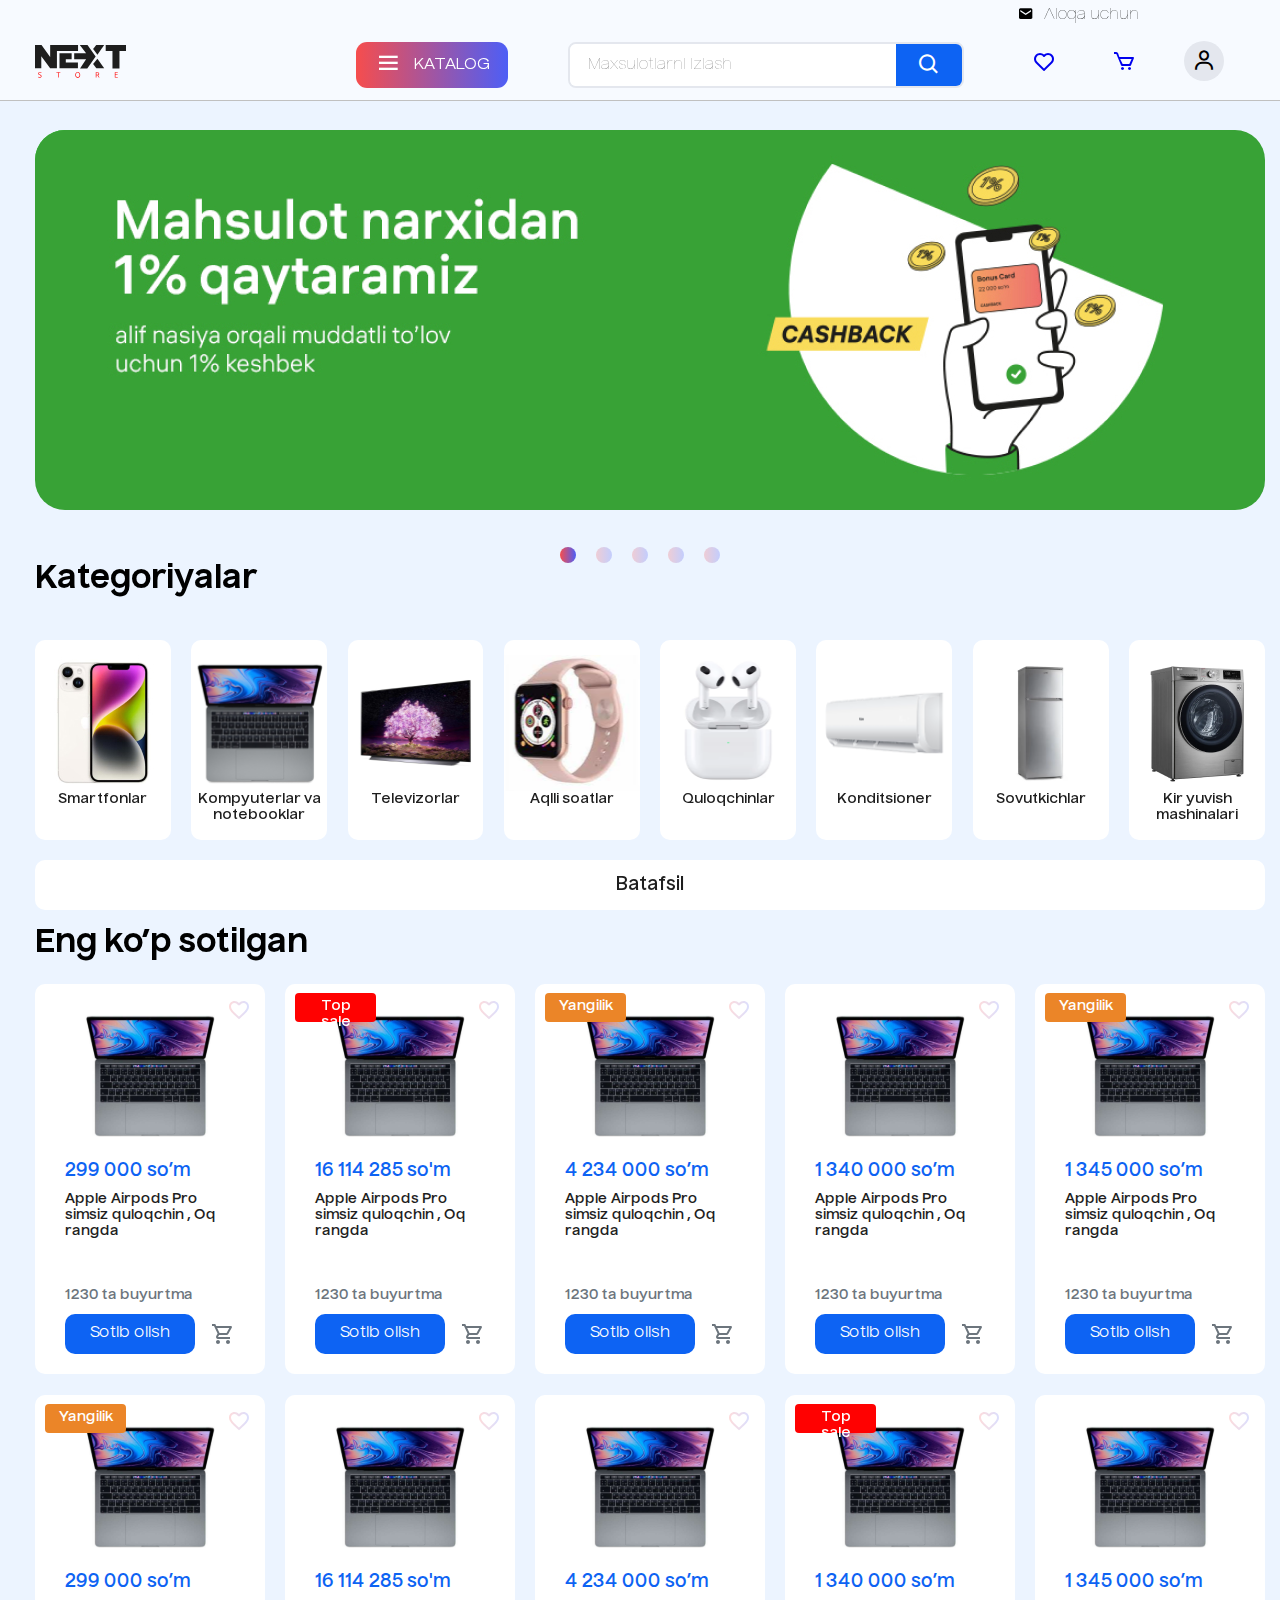
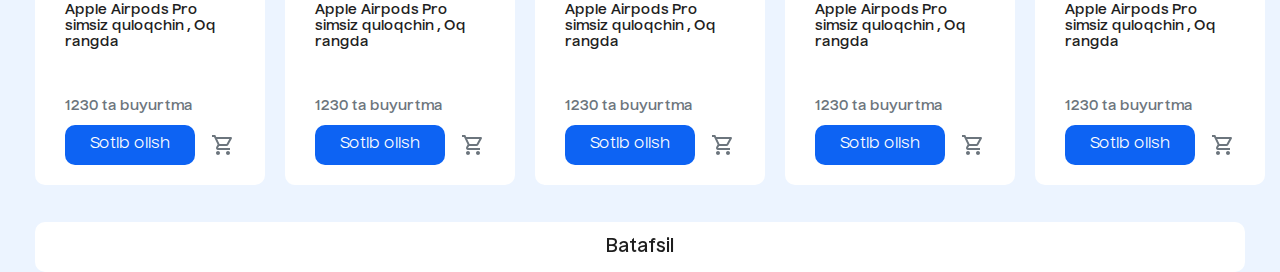
==== index.html @ fd7ffecc "next-store.uz" ====
<!DOCTYPE html>
<html lang="en">
  <head>
    <meta charset="UTF-8" />
    <meta name="viewport" content="width=device-width, initial-scale=1.0" />
    <title>Nextstore.uz Internet do'koni!</title>
    <!-- ------ Favicons ------- -->
    <link rel="icon" href="./public/Logo.svg" />
    <!-- -----  Main.css ---------- -->
    <link rel="stylesheet" href="./main.css" />
  </head>
  <body>
    <!-- ============================= HEADER START ========================== -->
    <header>

      <div class="container">
        <div class="header-top">
          <span></span>
          <a href="#">
            <i class="bx bxs-envelope"></i>
            <span>Aloqa uchun</span>
          </a>
        </div>
      </div>

      <div class="container">
        <nav class="nav">

          <a href="#" class="nav__logo">
            <img src="./public/Logo.svg" alt="Nextstore.uz Internet do'koni" />
          </a>

          <ul class="nav__list">

            <li class="nav__list--item">
              <button>
                <i class="bx bx-menu"></i>
                <span>KATALOG</span>
              </button>
            </li>

            <li class="nav__list--item">
              <div class="search__wrapper">
                <input type="text" placeholder="Maxsulotlarni izlash" />
                <button>
                  <i class="bx bx-search"></i>
                </button>
              </div>
            </li>

            <li class="nav__list--item">

              <button>
                <a href="#"><i class="bx bx-heart"></i></a>
              </button>
              <button>
                <a href="#"><i class="bx bx-cart"></i></a>
              </button>
              <button>
                <i class="bx bx-user"></i>
              </button>

            </li>
          </ul>
        </nav>
      </div>
    </header>
    <!-- ============================= HEADER END ========================== -->

    <!-- ============================= INTRO START ========================= -->
    <main>
      <section id="intro">
        <div class="container">
          <div class="carousel">
            <img src="./assets/images/intr-banner.jpg" alt="Intro Banner">
            <div class="front_banner_btns">
              <span></span>
              <span></span>
              <span></span>
              <span></span>
              <span></span>
            </div>
          </div>
          <div class="swiper-button-next"></div>
          <div class="swiper-button-prev"></div>
        </div>
      </section>
    </main>
    <!-- ============================= INTRO END ========================= -->


    <main>
      <div class="container">
      <!-- ========================= LATEGORIES START ====================== -->
        <section class="kategoires">
          <h1>Kategoriyalar</h1>
          <div class="kategories_cards">

            <div class="kategories_cards_card">
              <img src="./assets/images/ipgone.jpg" alt="iPhone">
              <a href="#">Smartfonlar</a>
            </div>

            <div class="kategories_cards_card">
              <img src="./assets/images/macbook.png" alt="iPhone">
              <a href="#">Kompyuterlar va <br>
                notebooklar</a>
            </div>

            <div class="kategories_cards_card">
              <img src="./assets/images/tv.png" alt="iPhone">
              <a href="#">Televizorlar</a>
            </div>

            <div class="kategories_cards_card">
              <img src="./assets/images/watch.png" alt="iPhone">
              <a href="#">Aqlli soatlar</a>
            </div>

            <div class="kategories_cards_card">
              <img src="./assets/images/airpods.png" alt="iPhone">
              <a href="#">Quloqchinlar</a>
            </div>

            <div class="kategories_cards_card">
              <img src="./assets/images/kondisaner.png" alt="iPhone">
              <a href="#">Konditsioner</a>
            </div>

            <div class="kategories_cards_card">
              <img src="./assets/images/artel.png" alt="iPhone">
              <a href="#">Sovutkichlar</a>
            </div>

            <div class="kategories_cards_card">
              <img src="./assets/images/cleaner.png" alt="iPhone">
              <a href="#">Kir yuvish <br>
                mashinalari</a>
            </div>

          </div>

          <div class="kategoires_bottom">
            <button class="kategories_btn">Batafsil</button>
          </div>
        </section>
      <!-- ========================== LATEGORIES END ====================== -->

      <!-- =========================CARDS SECTION START ==================== -->
      <section class="cards">
        <h1>Eng ko’p sotilgan</h1>
        <div class="card_products">
          <div class="product_top_cards">
            <div class="product_card">
              <img class="product_like" src="./assets/images/favorite_border.svg" alt="Heart">
              <img src="./assets/images/card_product.svg" alt="Product">

              <p>299 000 so’m</p>
              
              <h1>Apple Airpods Pro <br>
                simsiz quloqchin , Oq rangda   </h1>
              
                <small>1230 ta buyurtma</small>
              
              <div class="product_buy">
                <button>Sotib olish</button>
                <img src="./assets/images/shopping_cart.svg" alt="Buy Product">
              </div>

            </div>

            <div class="product_card">
              <h1 class="top_sale">Top sale</h1>
              <img class="product_like" src="./assets/images/favorite_border.svg" alt="Heart">
              <img src="./assets/images/card_product.svg" alt="Product">

              <p>16 114 285 so'm</p>
              
              <h1>Apple Airpods Pro <br>
                simsiz quloqchin , Oq rangda   </h1>
              
                <small>1230 ta buyurtma</small>
              
              <div class="product_buy">
                <button>Sotib olish</button>
                <img src="./assets/images/shopping_cart.svg" alt="Buy Product">
              </div>

            </div>

            <div class="product_card">
              <h1 class="top_yangilik">Yangilik</h1>
              <img class="product_like" src="./assets/images/favorite_border.svg" alt="Heart">
              <img src="./assets/images/card_product.svg" alt="Product">

              <p>4 234 000 so’m</p>
              
              <h1>Apple Airpods Pro <br>
                simsiz quloqchin , Oq rangda   </h1>
              
                <small>1230 ta buyurtma</small>
              
              <div class="product_buy">
                <button>Sotib olish</button>
                <img src="./assets/images/shopping_cart.svg" alt="Buy Product">
              </div>

            </div>

            <div class="product_card">
              <img class="product_like" src="./assets/images/favorite_border.svg" alt="Heart">
              <img src="./assets/images/card_product.svg" alt="Product">

              <p>1 340 000 so’m</p>
              
              <h1>Apple Airpods Pro <br>
                simsiz quloqchin , Oq rangda   </h1>
              
                <small>1230 ta buyurtma</small>
              
              <div class="product_buy">
                <button>Sotib olish</button>
                <img src="./assets/images/shopping_cart.svg" alt="Buy Product">
              </div>

            </div>

            <div class="product_card">
              <h1 class="top_yangilik">Yangilik</h1>
              <img class="product_like" src="./assets/images/favorite_border.svg" alt="Heart">
              <img src="./assets/images/card_product.svg" alt="Product">

              <p>1 345 000 so’m</p>
              
              <h1>Apple Airpods Pro <br>
                simsiz quloqchin , Oq rangda   </h1>
              
                <small>1230 ta buyurtma</small>
              
              <div class="product_buy">
                <button>Sotib olish</button>
                <img src="./assets/images/shopping_cart.svg" alt="Buy Product">
              </div>

            </div>
            
              
          </div>
          <div class="product_top_cards">
            <div class="product_card">
              <h1 class="top_yangilik">Yangilik</h1>
              <img class="product_like" src="./assets/images/favorite_border.svg" alt="Heart">
              <img src="./assets/images/card_product.svg" alt="Product">

              <p>299 000 so’m</p>
              
              <h1>Apple Airpods Pro <br>
                simsiz quloqchin , Oq rangda   </h1>
              
                <small>1230 ta buyurtma</small>
              
              <div class="product_buy">
                <button>Sotib olish</button>
                <img src="./assets/images/shopping_cart.svg" alt="Buy Product">
              </div>

            </div>

            <div class="product_card">
              <img class="product_like" src="./assets/images/favorite_border.svg" alt="Heart">
              <img src="./assets/images/card_product.svg" alt="Product">

              <p>16 114 285 so'm</p>
              
              <h1>Apple Airpods Pro <br>
                simsiz quloqchin , Oq rangda   </h1>
              
                <small>1230 ta buyurtma</small>
              
              <div class="product_buy">
                <button>Sotib olish</button>
                <img src="./assets/images/shopping_cart.svg" alt="Buy Product">
              </div>

            </div>

            <div class="product_card">
              <img class="product_like" src="./assets/images/favorite_border.svg" alt="Heart">
              <img src="./assets/images/card_product.svg" alt="Product">

              <p>4 234 000 so’m</p>
              
              <h1>Apple Airpods Pro <br>
                simsiz quloqchin , Oq rangda   </h1>
              
                <small>1230 ta buyurtma</small>
              
              <div class="product_buy">
                <button>Sotib olish</button>
                <img src="./assets/images/shopping_cart.svg" alt="Buy Product">
              </div>

            </div>

            <div class="product_card">
              <h1 class="top_sale">Top sale</h1>
              <img class="product_like" src="./assets/images/favorite_border.svg" alt="Heart">
              <img src="./assets/images/card_product.svg" alt="Product">

              <p>1 340 000 so’m</p>
              
              <h1>Apple Airpods Pro <br>
                simsiz quloqchin , Oq rangda   </h1>
              
                <small>1230 ta buyurtma</small>
              
              <div class="product_buy">
                <button>Sotib olish</button>
                <img src="./assets/images/shopping_cart.svg" alt="Buy Product">
              </div>

            </div>

            <div class="product_card">
              <img class="product_like" src="./assets/images/favorite_border.svg" alt="Heart">
              <img src="./assets/images/card_product.svg" alt="Product">

              <p>1 345 000 so’m</p>
              
              <h1>Apple Airpods Pro <br>
                simsiz quloqchin , Oq rangda   </h1>
              
                <small>1230 ta buyurtma</small>
              
              <div class="product_buy">
                <button>Sotib olish</button>
                <img src="./assets/images/shopping_cart.svg" alt="Buy Product">
              </div>

            </div>
            
              
          </div>
        </div>
        <div class="card_bottom">
          <button class="card_bottom_btn">Batafsil</button>
        </div>
      </section>
      <!-- =========================CARDS SECTION START ==================== -->



      </div>
    </main>

  </body>
</html>
---- main.css ----
@import url("https://unpkg.com/boxicons@2.1.4/css/boxicons.min.css");
@import "./assets/font/stylesheet.css";
@import "./assets/styles/varibales.css";
@import "./assets/styles/normalize.css";
@import "./assets/styles/general.css";
@import "./assets/styles/sections/all.css";
@import "./assets/styles/components/all.css";
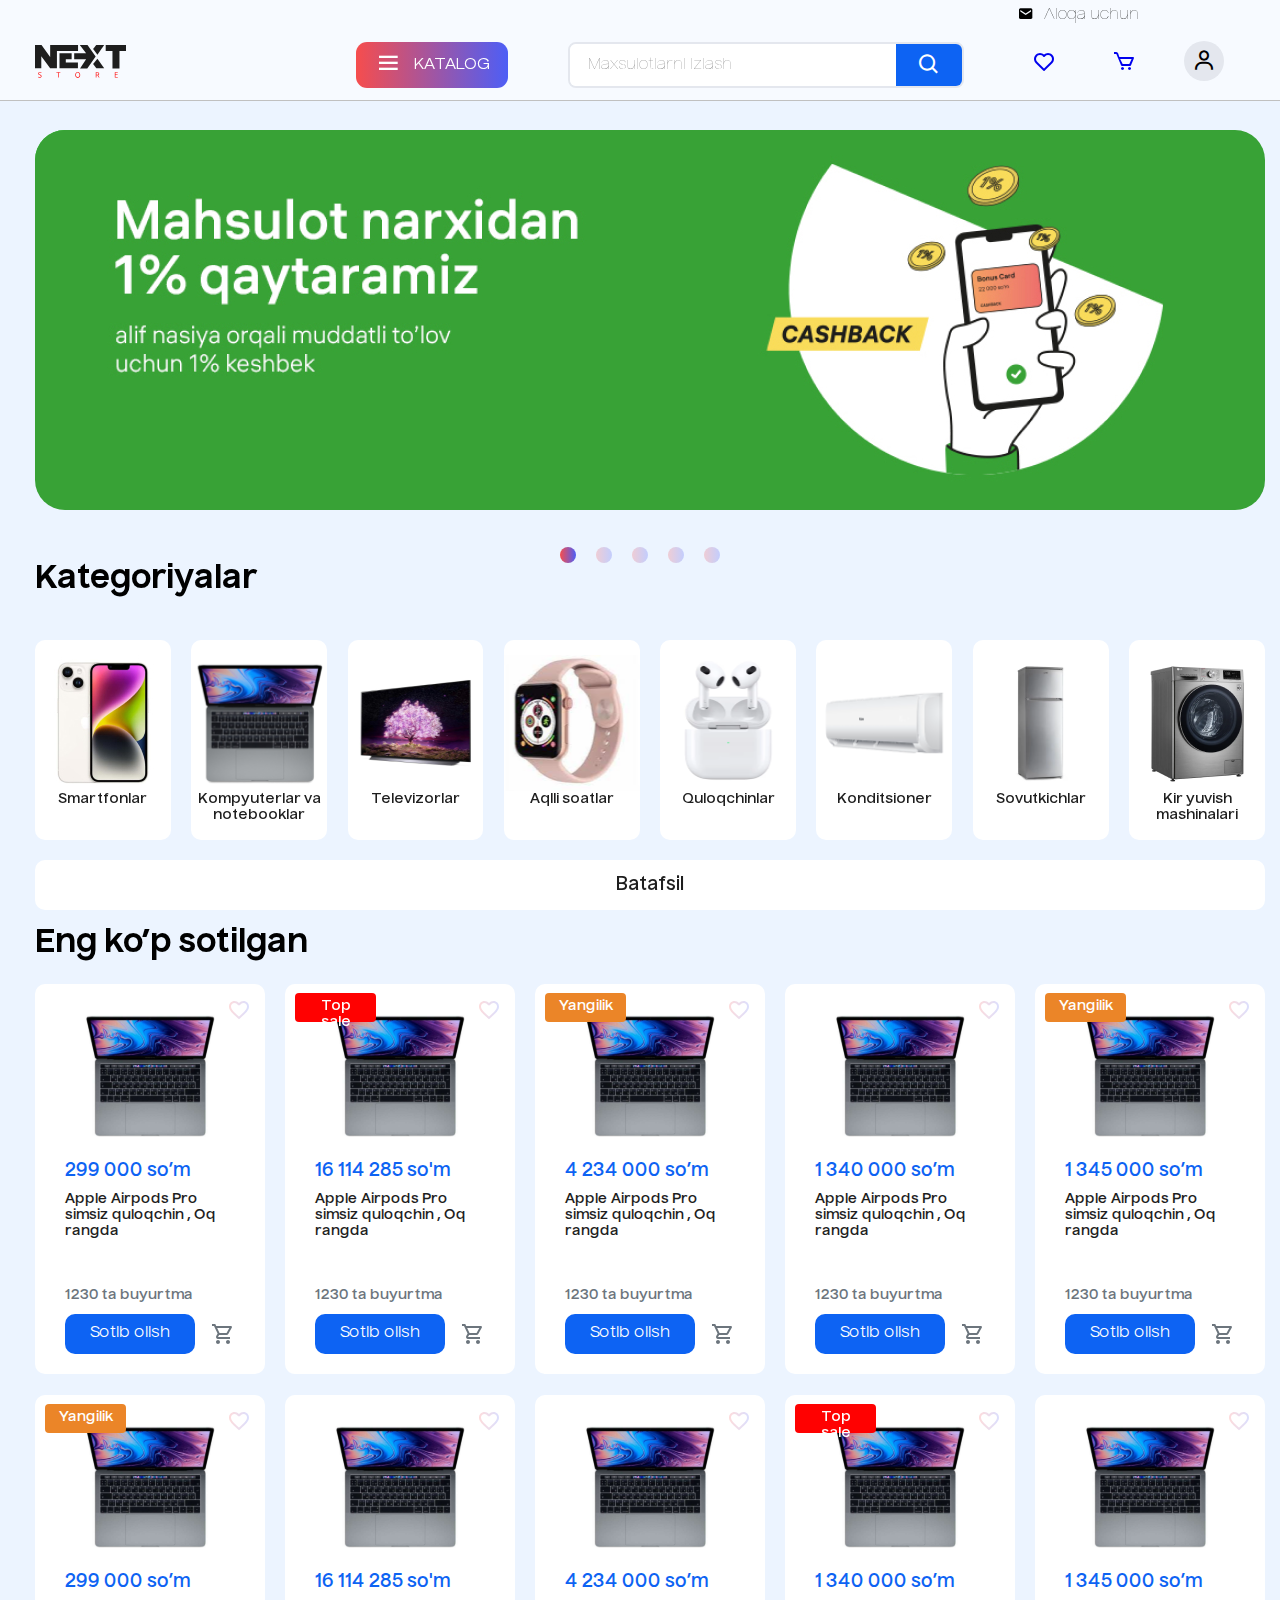
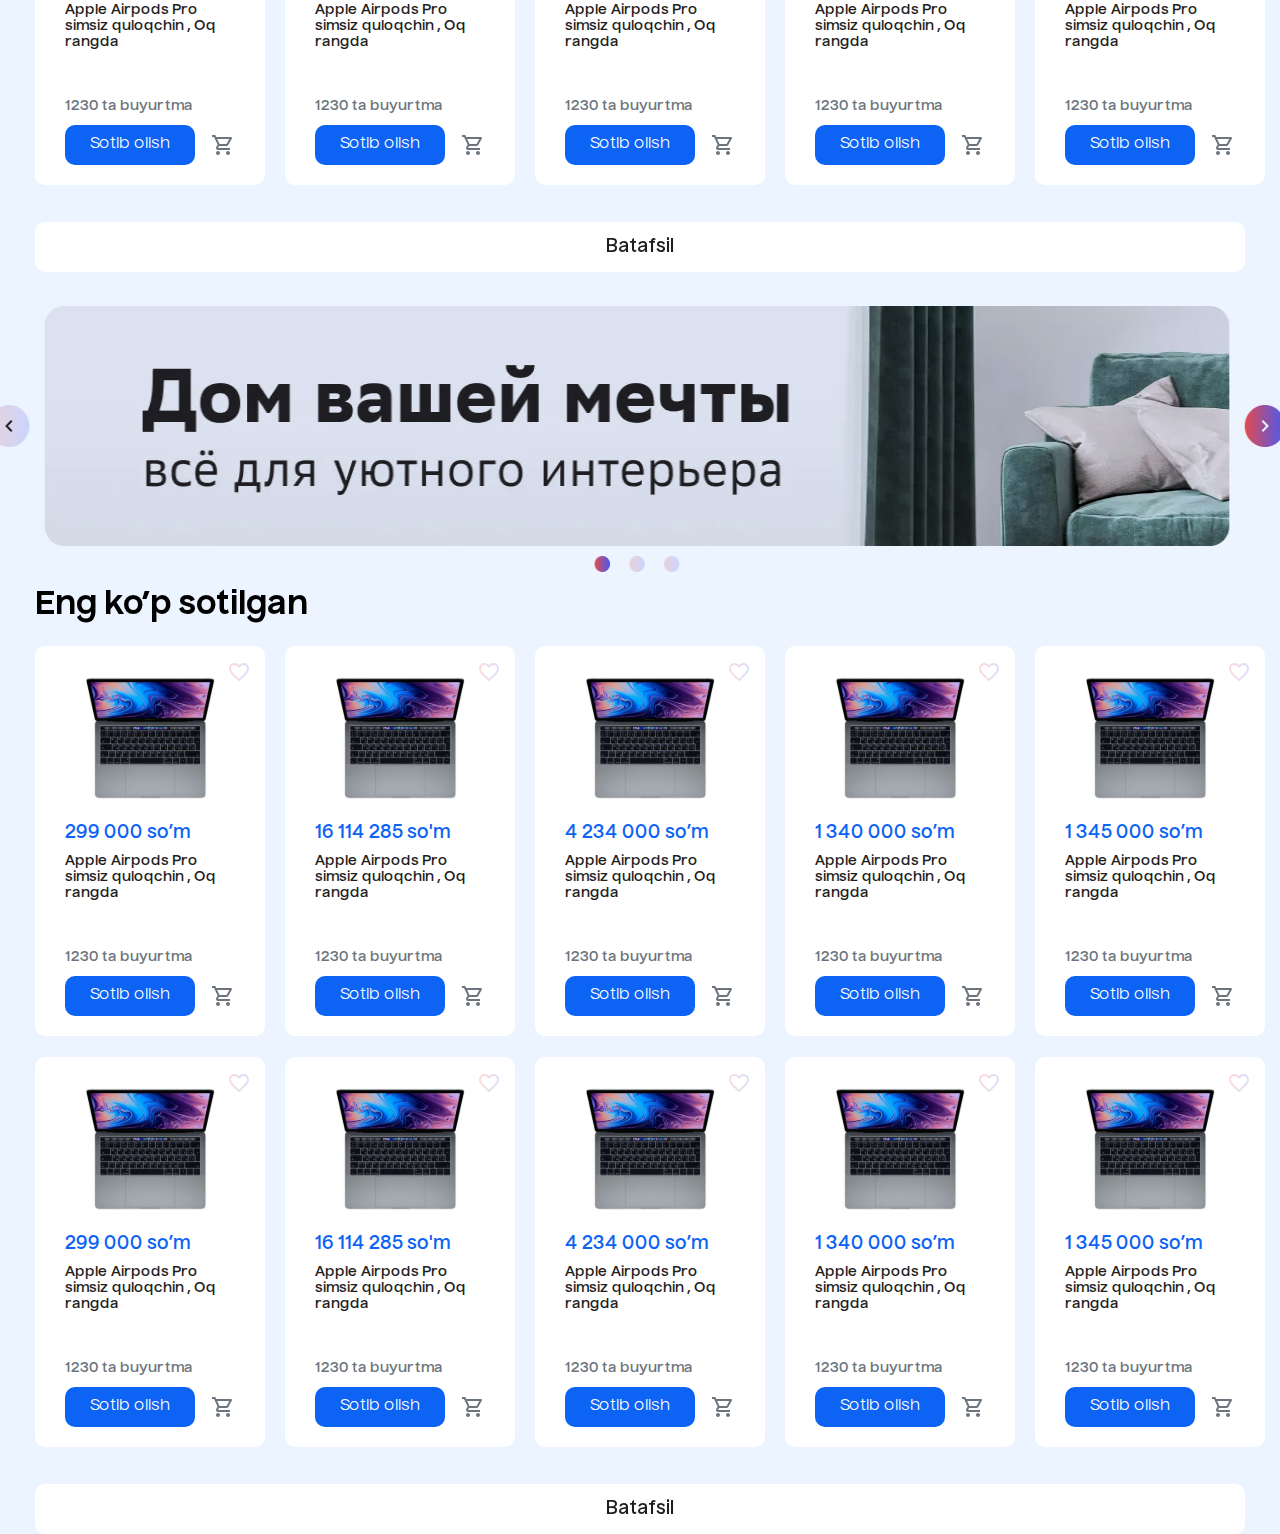
==== commit a4cc2d87: "next-store.uz" ====
--- a/index.html
+++ b/index.html
@@ -346,9 +346,210 @@
           <button class="card_bottom_btn">Batafsil</button>
         </div>
       </section>
+      <!-- ========================= CARDS SECTION START ==================== -->
+
+      <!-- ========================= MIDDLE SLIDER START ====================-->
+      <section class="swiper-middle">
+        <img src="./assets/images/slider.jpg" alt="Photo Banner">
+      </section>
+      <!-- ========================= MIDDLE SLIDER END ====================-->
+
       <!-- =========================CARDS SECTION START ==================== -->
-
-
+      <section class="cards">
+              <h1>Eng ko’p sotilgan</h1>
+              <div class="card_products">
+                <div class="product_top_cards">
+                  <div class="product_card">
+                    <img class="product_like" src="./assets/images/favorite_border.svg" alt="Heart">
+                    <img src="./assets/images/card_product.svg" alt="Product">
+      
+                    <p>299 000 so’m</p>
+                    
+                    <h1>Apple Airpods Pro <br>
+                      simsiz quloqchin , Oq rangda   </h1>
+                    
+                      <small>1230 ta buyurtma</small>
+                    
+                    <div class="product_buy">
+                      <button>Sotib olish</button>
+                      <img src="./assets/images/shopping_cart.svg" alt="Buy Product">
+                    </div>
+      
+                  </div>
+      
+                  <div class="product_card">
+                    <img class="product_like" src="./assets/images/favorite_border.svg" alt="Heart">
+                    <img src="./assets/images/card_product.svg" alt="Product">
+      
+                    <p>16 114 285 so'm</p>
+                    
+                    <h1>Apple Airpods Pro <br>
+                      simsiz quloqchin , Oq rangda   </h1>
+                    
+                      <small>1230 ta buyurtma</small>
+                    
+                    <div class="product_buy">
+                      <button>Sotib olish</button>
+                      <img src="./assets/images/shopping_cart.svg" alt="Buy Product">
+                    </div>
+      
+                  </div>
+      
+                  <div class="product_card">
+                    <img class="product_like" src="./assets/images/favorite_border.svg" alt="Heart">
+                    <img src="./assets/images/card_product.svg" alt="Product">
+      
+                    <p>4 234 000 so’m</p>
+                    
+                    <h1>Apple Airpods Pro <br>
+                      simsiz quloqchin , Oq rangda   </h1>
+                    
+                      <small>1230 ta buyurtma</small>
+                    
+                    <div class="product_buy">
+                      <button>Sotib olish</button>
+                      <img src="./assets/images/shopping_cart.svg" alt="Buy Product">
+                    </div>
+      
+                  </div>
+      
+                  <div class="product_card">
+                    <img class="product_like" src="./assets/images/favorite_border.svg" alt="Heart">
+                    <img src="./assets/images/card_product.svg" alt="Product">
+      
+                    <p>1 340 000 so’m</p>
+                    
+                    <h1>Apple Airpods Pro <br>
+                      simsiz quloqchin , Oq rangda   </h1>
+                    
+                      <small>1230 ta buyurtma</small>
+                    
+                    <div class="product_buy">
+                      <button>Sotib olish</button>
+                      <img src="./assets/images/shopping_cart.svg" alt="Buy Product">
+                    </div>
+      
+                  </div>
+      
+                  <div class="product_card">
+                    <img class="product_like" src="./assets/images/favorite_border.svg" alt="Heart">
+                    <img src="./assets/images/card_product.svg" alt="Product">
+      
+                    <p>1 345 000 so’m</p>
+                    
+                    <h1>Apple Airpods Pro <br>
+                      simsiz quloqchin , Oq rangda   </h1>
+                    
+                      <small>1230 ta buyurtma</small>
+                    
+                    <div class="product_buy">
+                      <button>Sotib olish</button>
+                      <img src="./assets/images/shopping_cart.svg" alt="Buy Product">
+                    </div>
+      
+                  </div>
+                  
+                    
+                </div>
+                <div class="product_top_cards">
+                  <div class="product_card">
+                    <img class="product_like" src="./assets/images/favorite_border.svg" alt="Heart">
+                    <img src="./assets/images/card_product.svg" alt="Product">
+      
+                    <p>299 000 so’m</p>
+                    
+                    <h1>Apple Airpods Pro <br>
+                      simsiz quloqchin , Oq rangda   </h1>
+                    
+                      <small>1230 ta buyurtma</small>
+                    
+                    <div class="product_buy">
+                      <button>Sotib olish</button>
+                      <img src="./assets/images/shopping_cart.svg" alt="Buy Product">
+                    </div>
+      
+                  </div>
+      
+                  <div class="product_card">
+                    <img class="product_like" src="./assets/images/favorite_border.svg" alt="Heart">
+                    <img src="./assets/images/card_product.svg" alt="Product">
+      
+                    <p>16 114 285 so'm</p>
+                    
+                    <h1>Apple Airpods Pro <br>
+                      simsiz quloqchin , Oq rangda   </h1>
+                    
+                      <small>1230 ta buyurtma</small>
+                    
+                    <div class="product_buy">
+                      <button>Sotib olish</button>
+                      <img src="./assets/images/shopping_cart.svg" alt="Buy Product">
+                    </div>
+      
+                  </div>
+      
+                  <div class="product_card">
+                    <img class="product_like" src="./assets/images/favorite_border.svg" alt="Heart">
+                    <img src="./assets/images/card_product.svg" alt="Product">
+      
+                    <p>4 234 000 so’m</p>
+                    
+                    <h1>Apple Airpods Pro <br>
+                      simsiz quloqchin , Oq rangda   </h1>
+                    
+                      <small>1230 ta buyurtma</small>
+                    
+                    <div class="product_buy">
+                      <button>Sotib olish</button>
+                      <img src="./assets/images/shopping_cart.svg" alt="Buy Product">
+                    </div>
+      
+                  </div>
+      
+                  <div class="product_card">
+                    <img class="product_like" src="./assets/images/favorite_border.svg" alt="Heart">
+                    <img src="./assets/images/card_product.svg" alt="Product">
+      
+                    <p>1 340 000 so’m</p>
+                    
+                    <h1>Apple Airpods Pro <br>
+                      simsiz quloqchin , Oq rangda   </h1>
+                    
+                      <small>1230 ta buyurtma</small>
+                    
+                    <div class="product_buy">
+                      <button>Sotib olish</button>
+                      <img src="./assets/images/shopping_cart.svg" alt="Buy Product">
+                    </div>
+      
+                  </div>
+      
+                  <div class="product_card">
+                    <img class="product_like" src="./assets/images/favorite_border.svg" alt="Heart">
+                    <img src="./assets/images/card_product.svg" alt="Product">
+      
+                    <p>1 345 000 so’m</p>
+                    
+                    <h1>Apple Airpods Pro <br>
+                      simsiz quloqchin , Oq rangda   </h1>
+                    
+                      <small>1230 ta buyurtma</small>
+                    
+                    <div class="product_buy">
+                      <button>Sotib olish</button>
+                      <img src="./assets/images/shopping_cart.svg" alt="Buy Product">
+                    </div>
+      
+                  </div>
+                  
+                    
+                </div>
+              </div>
+              <div class="card_bottom">
+                <button class="card_bottom_btn">Batafsil</button>
+              </div>
+      </section>
+      <!-- ========================= CARDS SECTION START ==================== -->
 
       </div>
     </main>
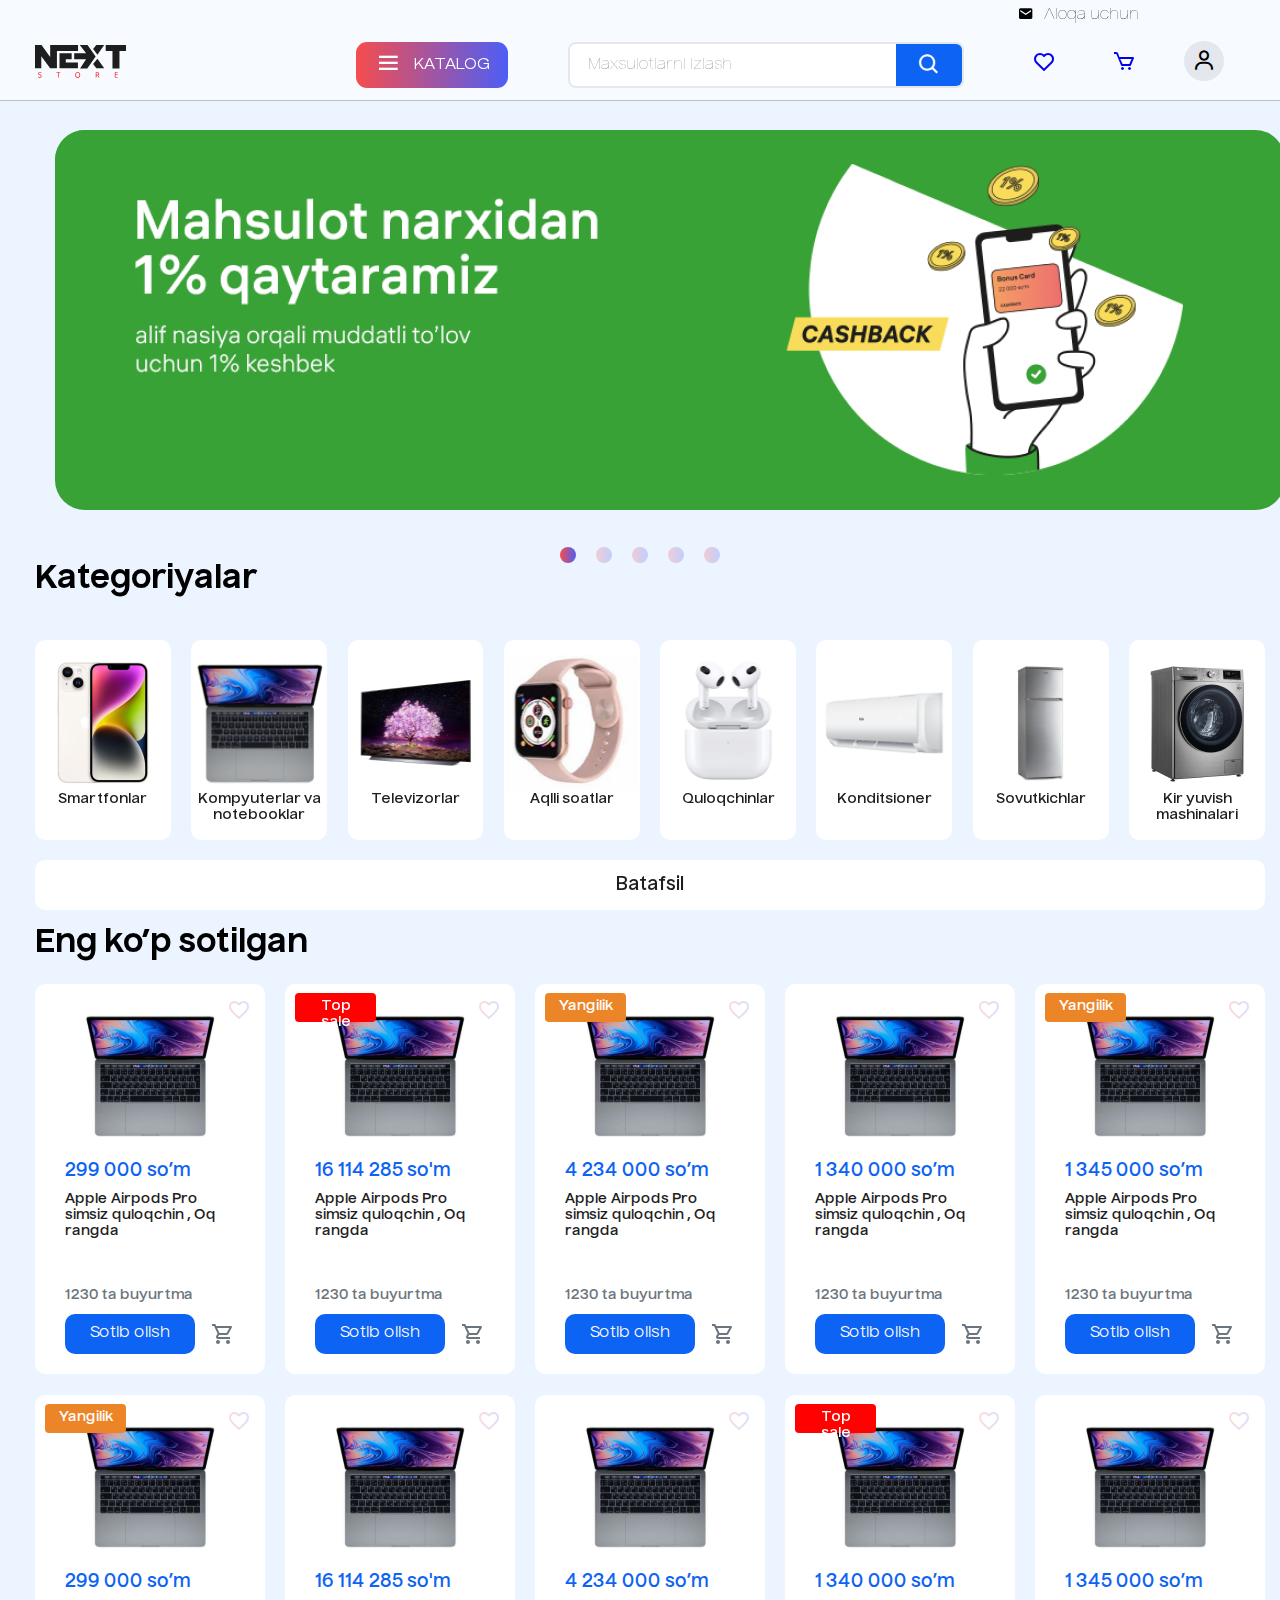
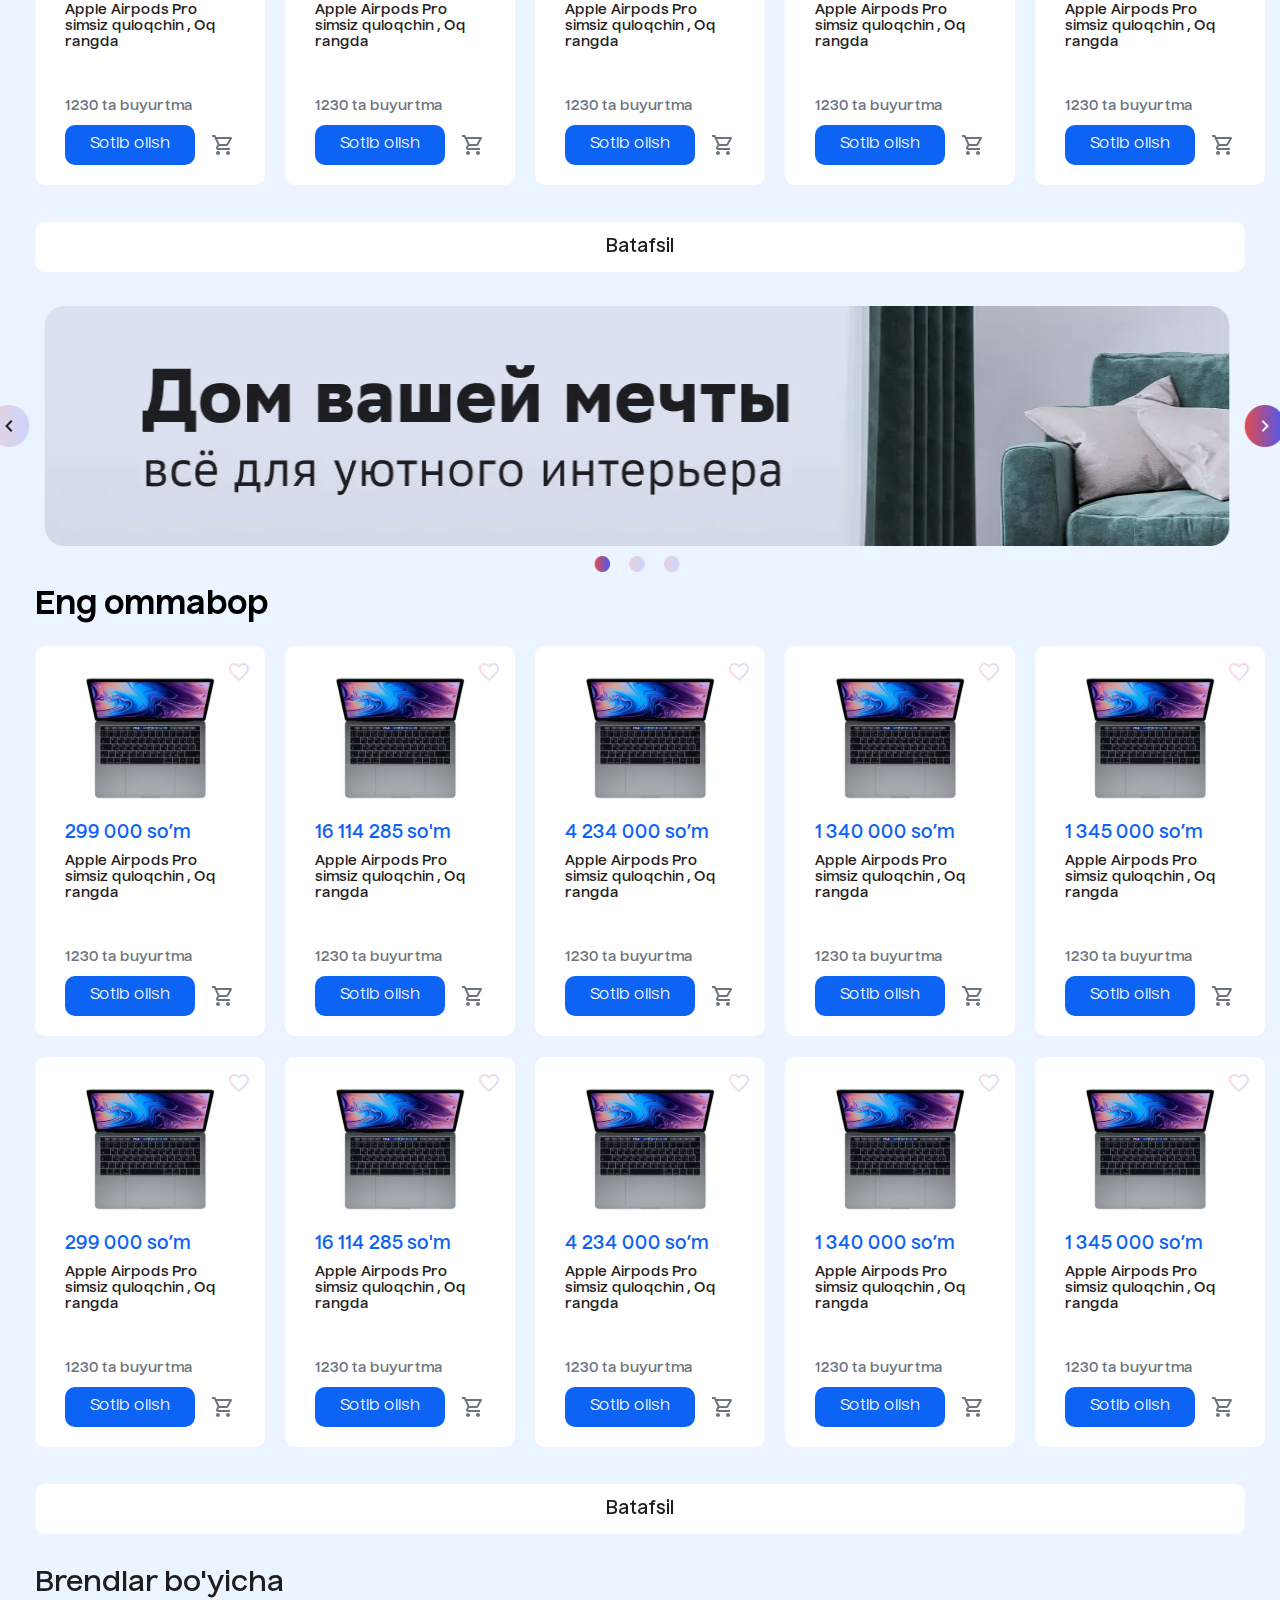
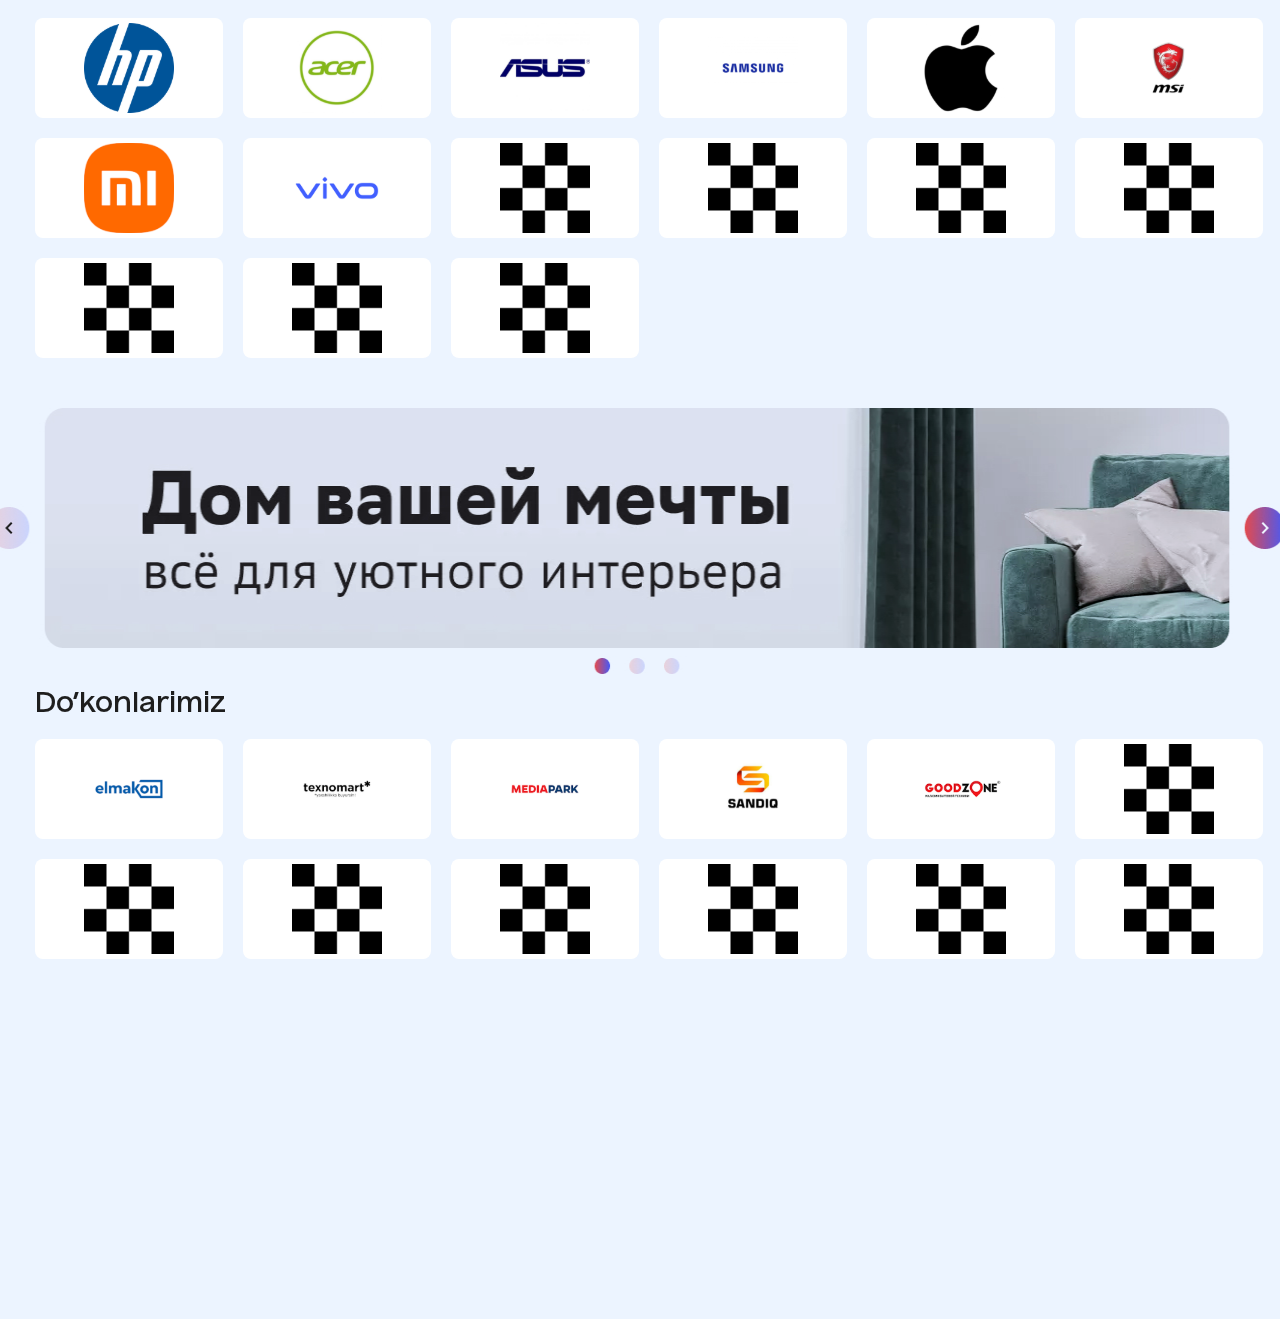
==== commit f6683a77: "before footer" ====
--- a/index.html
+++ b/index.html
@@ -1,74 +1,78 @@
 <!DOCTYPE html>
 <html lang="en">
-  <head>
-    <meta charset="UTF-8" />
-    <meta name="viewport" content="width=device-width, initial-scale=1.0" />
-    <title>Nextstore.uz Internet do'koni!</title>
-    <!-- ------ Favicons ------- -->
-    <link rel="icon" href="./public/Logo.svg" />
-    <!-- -----  Main.css ---------- -->
-    <link rel="stylesheet" href="./main.css" />
-  </head>
-  <body>
-    <!-- ============================= HEADER START ========================== -->
-    <header>
-
-      <div class="container">
-        <div class="header-top">
-          <span></span>
-          <a href="#">
-            <i class="bx bxs-envelope"></i>
-            <span>Aloqa uchun</span>
-          </a>
-        </div>
+
+<head>
+  <meta charset="UTF-8" />
+  <meta name="viewport" content="width=device-width, initial-scale=1.0" />
+  <title>Nextstore.uz Internet do'koni!</title>
+  <!-- ------ Favicons ------- -->
+  <link rel="icon" href="./public/Logo.svg" />
+  <!-- -----  Main.css ---------- -->
+  <link rel="stylesheet" href="./main.css" />
+</head>
+
+<body>
+  <!-- ============================= HEADER START ========================== -->
+  <header>
+
+    <div class="container">
+      <div class="header-top">
+        <span></span>
+        <a href="#">
+          <i class="bx bxs-envelope"></i>
+          <span>Aloqa uchun</span>
+        </a>
       </div>
-
-      <div class="container">
-        <nav class="nav">
-
-          <a href="#" class="nav__logo">
-            <img src="./public/Logo.svg" alt="Nextstore.uz Internet do'koni" />
-          </a>
-
-          <ul class="nav__list">
-
-            <li class="nav__list--item">
+    </div>
+
+    <div class="container">
+      <nav class="nav">
+
+        <a href="#" class="nav__logo">
+          <img src="./public/Logo.svg" alt="Nextstore.uz Internet do'koni" />
+        </a>
+
+        <ul class="nav__list">
+
+          <li class="nav__list--item">
+            <button>
+              <i class="bx bx-menu"></i>
+              <span>KATALOG</span>
+            </button>
+          </li>
+
+          <li class="nav__list--item">
+            <div class="search__wrapper">
+              <input type="text" placeholder="Maxsulotlarni izlash" />
               <button>
-                <i class="bx bx-menu"></i>
-                <span>KATALOG</span>
+                <i class="bx bx-search"></i>
               </button>
-            </li>
-
-            <li class="nav__list--item">
-              <div class="search__wrapper">
-                <input type="text" placeholder="Maxsulotlarni izlash" />
-                <button>
-                  <i class="bx bx-search"></i>
-                </button>
-              </div>
-            </li>
-
-            <li class="nav__list--item">
-
-              <button>
-                <a href="#"><i class="bx bx-heart"></i></a>
-              </button>
-              <button>
-                <a href="#"><i class="bx bx-cart"></i></a>
-              </button>
-              <button>
-                <i class="bx bx-user"></i>
-              </button>
-
-            </li>
-          </ul>
-        </nav>
-      </div>
-    </header>
-    <!-- ============================= HEADER END ========================== -->
-
-    <!-- ============================= INTRO START ========================= -->
-    <main>
+            </div>
+          </li>
+
+          <li class="nav__list--item">
+
+            <button>
+              <a href="#"><i class="bx bx-heart"></i></a>
+            </button>
+            <button>
+              <a href="#"><i class="bx bx-cart"></i></a>
+            </button>
+            <button>
+              <i class="bx bx-user"></i>
+            </button>
+
+          </li>
+        </ul>
+      </nav>
+    </div>
+  </header>
+  <!-- ============================= HEADER END ========================== -->
+
+  <main>
+    <div class="container">
+      <!-- ============================= INTRO START ========================= -->
+
       <section id="intro">
         <div class="container">
           <div class="carousel">
@@ -85,65 +89,62 @@
           <div class="swiper-button-prev"></div>
         </div>
       </section>
-    </main>
-    <!-- ============================= INTRO END ========================= -->
-
-
-    <main>
-      <div class="container">
+
+      <!-- ============================= INTRO END ========================= -->
+
       <!-- ========================= LATEGORIES START ====================== -->
-        <section class="kategoires">
-          <h1>Kategoriyalar</h1>
-          <div class="kategories_cards">
-
-            <div class="kategories_cards_card">
-              <img src="./assets/images/ipgone.jpg" alt="iPhone">
-              <a href="#">Smartfonlar</a>
-            </div>
-
-            <div class="kategories_cards_card">
-              <img src="./assets/images/macbook.png" alt="iPhone">
-              <a href="#">Kompyuterlar va <br>
-                notebooklar</a>
-            </div>
-
-            <div class="kategories_cards_card">
-              <img src="./assets/images/tv.png" alt="iPhone">
-              <a href="#">Televizorlar</a>
-            </div>
-
-            <div class="kategories_cards_card">
-              <img src="./assets/images/watch.png" alt="iPhone">
-              <a href="#">Aqlli soatlar</a>
-            </div>
-
-            <div class="kategories_cards_card">
-              <img src="./assets/images/airpods.png" alt="iPhone">
-              <a href="#">Quloqchinlar</a>
-            </div>
-
-            <div class="kategories_cards_card">
-              <img src="./assets/images/kondisaner.png" alt="iPhone">
-              <a href="#">Konditsioner</a>
-            </div>
-
-            <div class="kategories_cards_card">
-              <img src="./assets/images/artel.png" alt="iPhone">
-              <a href="#">Sovutkichlar</a>
-            </div>
-
-            <div class="kategories_cards_card">
-              <img src="./assets/images/cleaner.png" alt="iPhone">
-              <a href="#">Kir yuvish <br>
-                mashinalari</a>
-            </div>
-
-          </div>
-
-          <div class="kategoires_bottom">
-            <button class="kategories_btn">Batafsil</button>
-          </div>
-        </section>
+      <section class="kategoires">
+        <h1>Kategoriyalar</h1>
+        <div class="kategories_cards">
+
+          <div class="kategories_cards_card">
+            <img src="./assets/images/ipgone.jpg" alt="iPhone">
+            <a href="#">Smartfonlar</a>
+          </div>
+
+          <div class="kategories_cards_card">
+            <img src="./assets/images/macbook.png" alt="iPhone">
+            <a href="#">Kompyuterlar va <br>
+              notebooklar</a>
+          </div>
+
+          <div class="kategories_cards_card">
+            <img src="./assets/images/tv.png" alt="iPhone">
+            <a href="#">Televizorlar</a>
+          </div>
+
+          <div class="kategories_cards_card">
+            <img src="./assets/images/watch.png" alt="iPhone">
+            <a href="#">Aqlli soatlar</a>
+          </div>
+
+          <div class="kategories_cards_card">
+            <img src="./assets/images/airpods.png" alt="iPhone">
+            <a href="#">Quloqchinlar</a>
+          </div>
+
+          <div class="kategories_cards_card">
+            <img src="./assets/images/kondisaner.png" alt="iPhone">
+            <a href="#">Konditsioner</a>
+          </div>
+
+          <div class="kategories_cards_card">
+            <img src="./assets/images/artel.png" alt="iPhone">
+            <a href="#">Sovutkichlar</a>
+          </div>
+
+          <div class="kategories_cards_card">
+            <img src="./assets/images/cleaner.png" alt="iPhone">
+            <a href="#">Kir yuvish <br>
+              mashinalari</a>
+          </div>
+
+        </div>
+
+        <div class="kategoires_bottom">
+          <button class="kategories_btn">Batafsil</button>
+        </div>
+      </section>
       <!-- ========================== LATEGORIES END ====================== -->
 
       <!-- =========================CARDS SECTION START ==================== -->
@@ -156,12 +157,12 @@
               <img src="./assets/images/card_product.svg" alt="Product">
 
               <p>299 000 so’m</p>
-              
-              <h1>Apple Airpods Pro <br>
-                simsiz quloqchin , Oq rangda   </h1>
-              
-                <small>1230 ta buyurtma</small>
-              
+
+              <h1>Apple Airpods Pro <br>
+                simsiz quloqchin , Oq rangda </h1>
+
+              <small>1230 ta buyurtma</small>
+
               <div class="product_buy">
                 <button>Sotib olish</button>
                 <img src="./assets/images/shopping_cart.svg" alt="Buy Product">
@@ -175,12 +176,12 @@
               <img src="./assets/images/card_product.svg" alt="Product">
 
               <p>16 114 285 so'm</p>
-              
-              <h1>Apple Airpods Pro <br>
-                simsiz quloqchin , Oq rangda   </h1>
-              
-                <small>1230 ta buyurtma</small>
-              
+
+              <h1>Apple Airpods Pro <br>
+                simsiz quloqchin , Oq rangda </h1>
+
+              <small>1230 ta buyurtma</small>
+
               <div class="product_buy">
                 <button>Sotib olish</button>
                 <img src="./assets/images/shopping_cart.svg" alt="Buy Product">
@@ -194,12 +195,12 @@
               <img src="./assets/images/card_product.svg" alt="Product">
 
               <p>4 234 000 so’m</p>
-              
-              <h1>Apple Airpods Pro <br>
-                simsiz quloqchin , Oq rangda   </h1>
-              
-                <small>1230 ta buyurtma</small>
-              
+
+              <h1>Apple Airpods Pro <br>
+                simsiz quloqchin , Oq rangda </h1>
+
+              <small>1230 ta buyurtma</small>
+
               <div class="product_buy">
                 <button>Sotib olish</button>
                 <img src="./assets/images/shopping_cart.svg" alt="Buy Product">
@@ -212,12 +213,12 @@
               <img src="./assets/images/card_product.svg" alt="Product">
 
               <p>1 340 000 so’m</p>
-              
-              <h1>Apple Airpods Pro <br>
-                simsiz quloqchin , Oq rangda   </h1>
-              
-                <small>1230 ta buyurtma</small>
-              
+
+              <h1>Apple Airpods Pro <br>
+                simsiz quloqchin , Oq rangda </h1>
+
+              <small>1230 ta buyurtma</small>
+
               <div class="product_buy">
                 <button>Sotib olish</button>
                 <img src="./assets/images/shopping_cart.svg" alt="Buy Product">
@@ -231,20 +232,20 @@
               <img src="./assets/images/card_product.svg" alt="Product">
 
               <p>1 345 000 so’m</p>
-              
-              <h1>Apple Airpods Pro <br>
-                simsiz quloqchin , Oq rangda   </h1>
-              
-                <small>1230 ta buyurtma</small>
-              
-              <div class="product_buy">
-                <button>Sotib olish</button>
-                <img src="./assets/images/shopping_cart.svg" alt="Buy Product">
-              </div>
-
-            </div>
-            
-              
+
+              <h1>Apple Airpods Pro <br>
+                simsiz quloqchin , Oq rangda </h1>
+
+              <small>1230 ta buyurtma</small>
+
+              <div class="product_buy">
+                <button>Sotib olish</button>
+                <img src="./assets/images/shopping_cart.svg" alt="Buy Product">
+              </div>
+
+            </div>
+
+
           </div>
           <div class="product_top_cards">
             <div class="product_card">
@@ -253,12 +254,12 @@
               <img src="./assets/images/card_product.svg" alt="Product">
 
               <p>299 000 so’m</p>
-              
-              <h1>Apple Airpods Pro <br>
-                simsiz quloqchin , Oq rangda   </h1>
-              
-                <small>1230 ta buyurtma</small>
-              
+
+              <h1>Apple Airpods Pro <br>
+                simsiz quloqchin , Oq rangda </h1>
+
+              <small>1230 ta buyurtma</small>
+
               <div class="product_buy">
                 <button>Sotib olish</button>
                 <img src="./assets/images/shopping_cart.svg" alt="Buy Product">
@@ -271,12 +272,12 @@
               <img src="./assets/images/card_product.svg" alt="Product">
 
               <p>16 114 285 so'm</p>
-              
-              <h1>Apple Airpods Pro <br>
-                simsiz quloqchin , Oq rangda   </h1>
-              
-                <small>1230 ta buyurtma</small>
-              
+
+              <h1>Apple Airpods Pro <br>
+                simsiz quloqchin , Oq rangda </h1>
+
+              <small>1230 ta buyurtma</small>
+
               <div class="product_buy">
                 <button>Sotib olish</button>
                 <img src="./assets/images/shopping_cart.svg" alt="Buy Product">
@@ -289,12 +290,12 @@
               <img src="./assets/images/card_product.svg" alt="Product">
 
               <p>4 234 000 so’m</p>
-              
-              <h1>Apple Airpods Pro <br>
-                simsiz quloqchin , Oq rangda   </h1>
-              
-                <small>1230 ta buyurtma</small>
-              
+
+              <h1>Apple Airpods Pro <br>
+                simsiz quloqchin , Oq rangda </h1>
+
+              <small>1230 ta buyurtma</small>
+
               <div class="product_buy">
                 <button>Sotib olish</button>
                 <img src="./assets/images/shopping_cart.svg" alt="Buy Product">
@@ -308,12 +309,12 @@
               <img src="./assets/images/card_product.svg" alt="Product">
 
               <p>1 340 000 so’m</p>
-              
-              <h1>Apple Airpods Pro <br>
-                simsiz quloqchin , Oq rangda   </h1>
-              
-                <small>1230 ta buyurtma</small>
-              
+
+              <h1>Apple Airpods Pro <br>
+                simsiz quloqchin , Oq rangda </h1>
+
+              <small>1230 ta buyurtma</small>
+
               <div class="product_buy">
                 <button>Sotib olish</button>
                 <img src="./assets/images/shopping_cart.svg" alt="Buy Product">
@@ -326,20 +327,20 @@
               <img src="./assets/images/card_product.svg" alt="Product">
 
               <p>1 345 000 so’m</p>
-              
-              <h1>Apple Airpods Pro <br>
-                simsiz quloqchin , Oq rangda   </h1>
-              
-                <small>1230 ta buyurtma</small>
-              
-              <div class="product_buy">
-                <button>Sotib olish</button>
-                <img src="./assets/images/shopping_cart.svg" alt="Buy Product">
-              </div>
-
-            </div>
-            
-              
+
+              <h1>Apple Airpods Pro <br>
+                simsiz quloqchin , Oq rangda </h1>
+
+              <small>1230 ta buyurtma</small>
+
+              <div class="product_buy">
+                <button>Sotib olish</button>
+                <img src="./assets/images/shopping_cart.svg" alt="Buy Product">
+              </div>
+
+            </div>
+
+
           </div>
         </div>
         <div class="card_bottom">
@@ -356,203 +357,315 @@
 
       <!-- =========================CARDS SECTION START ==================== -->
       <section class="cards">
-              <h1>Eng ko’p sotilgan</h1>
-              <div class="card_products">
-                <div class="product_top_cards">
-                  <div class="product_card">
-                    <img class="product_like" src="./assets/images/favorite_border.svg" alt="Heart">
-                    <img src="./assets/images/card_product.svg" alt="Product">
-      
-                    <p>299 000 so’m</p>
-                    
-                    <h1>Apple Airpods Pro <br>
-                      simsiz quloqchin , Oq rangda   </h1>
-                    
-                      <small>1230 ta buyurtma</small>
-                    
-                    <div class="product_buy">
-                      <button>Sotib olish</button>
-                      <img src="./assets/images/shopping_cart.svg" alt="Buy Product">
-                    </div>
-      
-                  </div>
-      
-                  <div class="product_card">
-                    <img class="product_like" src="./assets/images/favorite_border.svg" alt="Heart">
-                    <img src="./assets/images/card_product.svg" alt="Product">
-      
-                    <p>16 114 285 so'm</p>
-                    
-                    <h1>Apple Airpods Pro <br>
-                      simsiz quloqchin , Oq rangda   </h1>
-                    
-                      <small>1230 ta buyurtma</small>
-                    
-                    <div class="product_buy">
-                      <button>Sotib olish</button>
-                      <img src="./assets/images/shopping_cart.svg" alt="Buy Product">
-                    </div>
-      
-                  </div>
-      
-                  <div class="product_card">
-                    <img class="product_like" src="./assets/images/favorite_border.svg" alt="Heart">
-                    <img src="./assets/images/card_product.svg" alt="Product">
-      
-                    <p>4 234 000 so’m</p>
-                    
-                    <h1>Apple Airpods Pro <br>
-                      simsiz quloqchin , Oq rangda   </h1>
-                    
-                      <small>1230 ta buyurtma</small>
-                    
-                    <div class="product_buy">
-                      <button>Sotib olish</button>
-                      <img src="./assets/images/shopping_cart.svg" alt="Buy Product">
-                    </div>
-      
-                  </div>
-      
-                  <div class="product_card">
-                    <img class="product_like" src="./assets/images/favorite_border.svg" alt="Heart">
-                    <img src="./assets/images/card_product.svg" alt="Product">
-      
-                    <p>1 340 000 so’m</p>
-                    
-                    <h1>Apple Airpods Pro <br>
-                      simsiz quloqchin , Oq rangda   </h1>
-                    
-                      <small>1230 ta buyurtma</small>
-                    
-                    <div class="product_buy">
-                      <button>Sotib olish</button>
-                      <img src="./assets/images/shopping_cart.svg" alt="Buy Product">
-                    </div>
-      
-                  </div>
-      
-                  <div class="product_card">
-                    <img class="product_like" src="./assets/images/favorite_border.svg" alt="Heart">
-                    <img src="./assets/images/card_product.svg" alt="Product">
-      
-                    <p>1 345 000 so’m</p>
-                    
-                    <h1>Apple Airpods Pro <br>
-                      simsiz quloqchin , Oq rangda   </h1>
-                    
-                      <small>1230 ta buyurtma</small>
-                    
-                    <div class="product_buy">
-                      <button>Sotib olish</button>
-                      <img src="./assets/images/shopping_cart.svg" alt="Buy Product">
-                    </div>
-      
-                  </div>
-                  
-                    
-                </div>
-                <div class="product_top_cards">
-                  <div class="product_card">
-                    <img class="product_like" src="./assets/images/favorite_border.svg" alt="Heart">
-                    <img src="./assets/images/card_product.svg" alt="Product">
-      
-                    <p>299 000 so’m</p>
-                    
-                    <h1>Apple Airpods Pro <br>
-                      simsiz quloqchin , Oq rangda   </h1>
-                    
-                      <small>1230 ta buyurtma</small>
-                    
-                    <div class="product_buy">
-                      <button>Sotib olish</button>
-                      <img src="./assets/images/shopping_cart.svg" alt="Buy Product">
-                    </div>
-      
-                  </div>
-      
-                  <div class="product_card">
-                    <img class="product_like" src="./assets/images/favorite_border.svg" alt="Heart">
-                    <img src="./assets/images/card_product.svg" alt="Product">
-      
-                    <p>16 114 285 so'm</p>
-                    
-                    <h1>Apple Airpods Pro <br>
-                      simsiz quloqchin , Oq rangda   </h1>
-                    
-                      <small>1230 ta buyurtma</small>
-                    
-                    <div class="product_buy">
-                      <button>Sotib olish</button>
-                      <img src="./assets/images/shopping_cart.svg" alt="Buy Product">
-                    </div>
-      
-                  </div>
-      
-                  <div class="product_card">
-                    <img class="product_like" src="./assets/images/favorite_border.svg" alt="Heart">
-                    <img src="./assets/images/card_product.svg" alt="Product">
-      
-                    <p>4 234 000 so’m</p>
-                    
-                    <h1>Apple Airpods Pro <br>
-                      simsiz quloqchin , Oq rangda   </h1>
-                    
-                      <small>1230 ta buyurtma</small>
-                    
-                    <div class="product_buy">
-                      <button>Sotib olish</button>
-                      <img src="./assets/images/shopping_cart.svg" alt="Buy Product">
-                    </div>
-      
-                  </div>
-      
-                  <div class="product_card">
-                    <img class="product_like" src="./assets/images/favorite_border.svg" alt="Heart">
-                    <img src="./assets/images/card_product.svg" alt="Product">
-      
-                    <p>1 340 000 so’m</p>
-                    
-                    <h1>Apple Airpods Pro <br>
-                      simsiz quloqchin , Oq rangda   </h1>
-                    
-                      <small>1230 ta buyurtma</small>
-                    
-                    <div class="product_buy">
-                      <button>Sotib olish</button>
-                      <img src="./assets/images/shopping_cart.svg" alt="Buy Product">
-                    </div>
-      
-                  </div>
-      
-                  <div class="product_card">
-                    <img class="product_like" src="./assets/images/favorite_border.svg" alt="Heart">
-                    <img src="./assets/images/card_product.svg" alt="Product">
-      
-                    <p>1 345 000 so’m</p>
-                    
-                    <h1>Apple Airpods Pro <br>
-                      simsiz quloqchin , Oq rangda   </h1>
-                    
-                      <small>1230 ta buyurtma</small>
-                    
-                    <div class="product_buy">
-                      <button>Sotib olish</button>
-                      <img src="./assets/images/shopping_cart.svg" alt="Buy Product">
-                    </div>
-      
-                  </div>
-                  
-                    
-                </div>
-              </div>
-              <div class="card_bottom">
-                <button class="card_bottom_btn">Batafsil</button>
-              </div>
+        <h1>Eng ommabop</h1>
+        <div class="card_products">
+          <div class="product_top_cards">
+            <div class="product_card">
+              <img class="product_like" src="./assets/images/favorite_border.svg" alt="Heart">
+              <img src="./assets/images/card_product.svg" alt="Product">
+
+              <p>299 000 so’m</p>
+
+              <h1>Apple Airpods Pro <br>
+                simsiz quloqchin , Oq rangda </h1>
+
+              <small>1230 ta buyurtma</small>
+
+              <div class="product_buy">
+                <button>Sotib olish</button>
+                <img src="./assets/images/shopping_cart.svg" alt="Buy Product">
+              </div>
+
+            </div>
+
+            <div class="product_card">
+              <img class="product_like" src="./assets/images/favorite_border.svg" alt="Heart">
+              <img src="./assets/images/card_product.svg" alt="Product">
+
+              <p>16 114 285 so'm</p>
+
+              <h1>Apple Airpods Pro <br>
+                simsiz quloqchin , Oq rangda </h1>
+
+              <small>1230 ta buyurtma</small>
+
+              <div class="product_buy">
+                <button>Sotib olish</button>
+                <img src="./assets/images/shopping_cart.svg" alt="Buy Product">
+              </div>
+
+            </div>
+
+            <div class="product_card">
+              <img class="product_like" src="./assets/images/favorite_border.svg" alt="Heart">
+              <img src="./assets/images/card_product.svg" alt="Product">
+
+              <p>4 234 000 so’m</p>
+
+              <h1>Apple Airpods Pro <br>
+                simsiz quloqchin , Oq rangda </h1>
+
+              <small>1230 ta buyurtma</small>
+
+              <div class="product_buy">
+                <button>Sotib olish</button>
+                <img src="./assets/images/shopping_cart.svg" alt="Buy Product">
+              </div>
+
+            </div>
+
+            <div class="product_card">
+              <img class="product_like" src="./assets/images/favorite_border.svg" alt="Heart">
+              <img src="./assets/images/card_product.svg" alt="Product">
+
+              <p>1 340 000 so’m</p>
+
+              <h1>Apple Airpods Pro <br>
+                simsiz quloqchin , Oq rangda </h1>
+
+              <small>1230 ta buyurtma</small>
+
+              <div class="product_buy">
+                <button>Sotib olish</button>
+                <img src="./assets/images/shopping_cart.svg" alt="Buy Product">
+              </div>
+
+            </div>
+
+            <div class="product_card">
+              <img class="product_like" src="./assets/images/favorite_border.svg" alt="Heart">
+              <img src="./assets/images/card_product.svg" alt="Product">
+
+              <p>1 345 000 so’m</p>
+
+              <h1>Apple Airpods Pro <br>
+                simsiz quloqchin , Oq rangda </h1>
+
+              <small>1230 ta buyurtma</small>
+
+              <div class="product_buy">
+                <button>Sotib olish</button>
+                <img src="./assets/images/shopping_cart.svg" alt="Buy Product">
+              </div>
+
+            </div>
+
+
+          </div>
+          <div class="product_top_cards">
+            <div class="product_card">
+              <img class="product_like" src="./assets/images/favorite_border.svg" alt="Heart">
+              <img src="./assets/images/card_product.svg" alt="Product">
+
+              <p>299 000 so’m</p>
+
+              <h1>Apple Airpods Pro <br>
+                simsiz quloqchin , Oq rangda </h1>
+
+              <small>1230 ta buyurtma</small>
+
+              <div class="product_buy">
+                <button>Sotib olish</button>
+                <img src="./assets/images/shopping_cart.svg" alt="Buy Product">
+              </div>
+
+            </div>
+
+            <div class="product_card">
+              <img class="product_like" src="./assets/images/favorite_border.svg" alt="Heart">
+              <img src="./assets/images/card_product.svg" alt="Product">
+
+              <p>16 114 285 so'm</p>
+
+              <h1>Apple Airpods Pro <br>
+                simsiz quloqchin , Oq rangda </h1>
+
+              <small>1230 ta buyurtma</small>
+
+              <div class="product_buy">
+                <button>Sotib olish</button>
+                <img src="./assets/images/shopping_cart.svg" alt="Buy Product">
+              </div>
+
+            </div>
+
+            <div class="product_card">
+              <img class="product_like" src="./assets/images/favorite_border.svg" alt="Heart">
+              <img src="./assets/images/card_product.svg" alt="Product">
+
+              <p>4 234 000 so’m</p>
+
+              <h1>Apple Airpods Pro <br>
+                simsiz quloqchin , Oq rangda </h1>
+
+              <small>1230 ta buyurtma</small>
+
+              <div class="product_buy">
+                <button>Sotib olish</button>
+                <img src="./assets/images/shopping_cart.svg" alt="Buy Product">
+              </div>
+
+            </div>
+
+            <div class="product_card">
+              <img class="product_like" src="./assets/images/favorite_border.svg" alt="Heart">
+              <img src="./assets/images/card_product.svg" alt="Product">
+
+              <p>1 340 000 so’m</p>
+
+              <h1>Apple Airpods Pro <br>
+                simsiz quloqchin , Oq rangda </h1>
+
+              <small>1230 ta buyurtma</small>
+
+              <div class="product_buy">
+                <button>Sotib olish</button>
+                <img src="./assets/images/shopping_cart.svg" alt="Buy Product">
+              </div>
+
+            </div>
+
+            <div class="product_card">
+              <img class="product_like" src="./assets/images/favorite_border.svg" alt="Heart">
+              <img src="./assets/images/card_product.svg" alt="Product">
+
+              <p>1 345 000 so’m</p>
+
+              <h1>Apple Airpods Pro <br>
+                simsiz quloqchin , Oq rangda </h1>
+
+              <small>1230 ta buyurtma</small>
+
+              <div class="product_buy">
+                <button>Sotib olish</button>
+                <img src="./assets/images/shopping_cart.svg" alt="Buy Product">
+              </div>
+
+            </div>
+
+
+          </div>
+        </div>
+        <div class="card_bottom">
+          <button class="card_bottom_btn">Batafsil</button>
+        </div>
       </section>
       <!-- ========================= CARDS SECTION START ==================== -->
 
-      </div>
-    </main>
-
-  </body>
-</html>
+      <!-- ========================= BRENDS START ===========================-->
+      <section class="brends">
+        <h1>Brendlar bo'yicha</h1>
+
+        <div class="brend_cards">
+          <div class="brend">
+            <img src="./assets/images/hp.svg" alt="hp brend">
+          </div>
+          <div class="brend">
+            <img src="./assets/images/acer.svg" alt="hp brend">
+          </div>
+          <div class="brend">
+            <img src="./assets/images/asus.svg" alt="hp brend">
+          </div>
+          <div class="brend">
+            <img src="./assets/images/samsung.svg" alt="hp brend">
+          </div>
+          <div class="brend">
+            <img src="./assets/images/apple.svg" alt="apple brend">
+          </div>
+          <div class="brend">
+            <img src="./assets/images/msi.svg" alt="hp brend">
+          </div>
+          <div class="brend">
+            <img src="./assets/images/xiaomisvg.svg" alt="apple brend">
+          </div>
+          <div class="brend">
+            <img src="./assets/images/vivo.svg" alt="msi brend">
+          </div>
+          <div class="brend">
+            <img src="./assets/images/non-brend.svg" alt="hp brend">
+          </div>
+          <div class="brend">
+            <img src="./assets/images/non-brend.svg" alt="no brend">
+          </div>
+          <div class="brend">
+            <img src="./assets/images/non-brend.svg" alt="no brend">
+          </div>
+          <div class="brend">
+            <img src="./assets/images/non-brend.svg" alt="no brend">
+          </div>
+          <div class="brend">
+            <img src="./assets/images/non-brend.svg" alt="no brend">
+          </div>
+          <div class="brend">
+            <img src="./assets/images/non-brend.svg" alt="no brend">
+          </div>
+          <div class="brend">
+            <img src="./assets/images/non-brend.svg" alt="no brend">
+          </div>
+
+        </div>
+
+      </section>
+      <!-- ========================= BRENDS END ===========================-->
+
+      <!-- ========================= MIDDLE SLIDER START ====================-->
+      <section class="swiper-middle swiper_bottom">
+              <img src="./assets/images/slider.jpg" alt="Photo Banner">
+      </section>
+      <!-- ========================= MIDDLE SLIDER END ====================-->
+
+      <!-- ========================= MARKETS START ======================== -->
+      <section class="magazines">
+        <h1 class="magazine_sarlavha">Do’konlarimiz</h1>
+        <div class="magazines_cards">
+          <div class="mcards">
+            <img src="./assets/images/emakon.svg" alt="Elmakon Market">
+          </div>
+          <div class="mcards">
+            <img src="./assets/images/texnomart.svg" alt="Elmakon Market">
+          </div>
+          <div class="mcards">
+            <img src="./assets/images/mediapark.svg" alt="Elmakon Market">
+          </div>
+          <div class="mcards">
+            <img src="./assets/images/sandiq.svg" alt="Elmakon Market">
+          </div>
+          <div class="mcards">
+            <img src="./assets/images/goodzone.svg" alt="Elmakon Market">
+          </div>
+          <div class="mcards">
+            <img src="./assets/images/non-brend.svg" alt="Elmakon Market">
+          </div>
+          <div class="mcards">
+            <img src="./assets/images/non-brend.svg" alt="Elmakon Market">
+          </div>
+          <div class="mcards">
+            <img src="./assets/images/non-brend.svg" alt="Elmakon Market">
+          </div>
+          <div class="mcards">
+            <img src="./assets/images/non-brend.svg" alt="Elmakon Market">
+          </div>
+          <div class="mcards">
+            <img src="./assets/images/non-brend.svg" alt="Elmakon Market">
+          </div>
+          <div class="mcards">
+            <img src="./assets/images/non-brend.svg" alt="Elmakon Market">
+          </div>
+          <div class="mcards">
+            <img src="./assets/images/non-brend.svg" alt="Elmakon Market">
+          </div>
+        </div>
+      </section>
+      <!-- ========================= MARKETS END ======================== -->
+
+    </div>
+  </main>
+
+  <!--============================= FOOTER START ====================== -->
+  <footer>
+    
+  </footer>
+  <!--============================= FOOTER END ====================== -->
+</body>
+
+</html>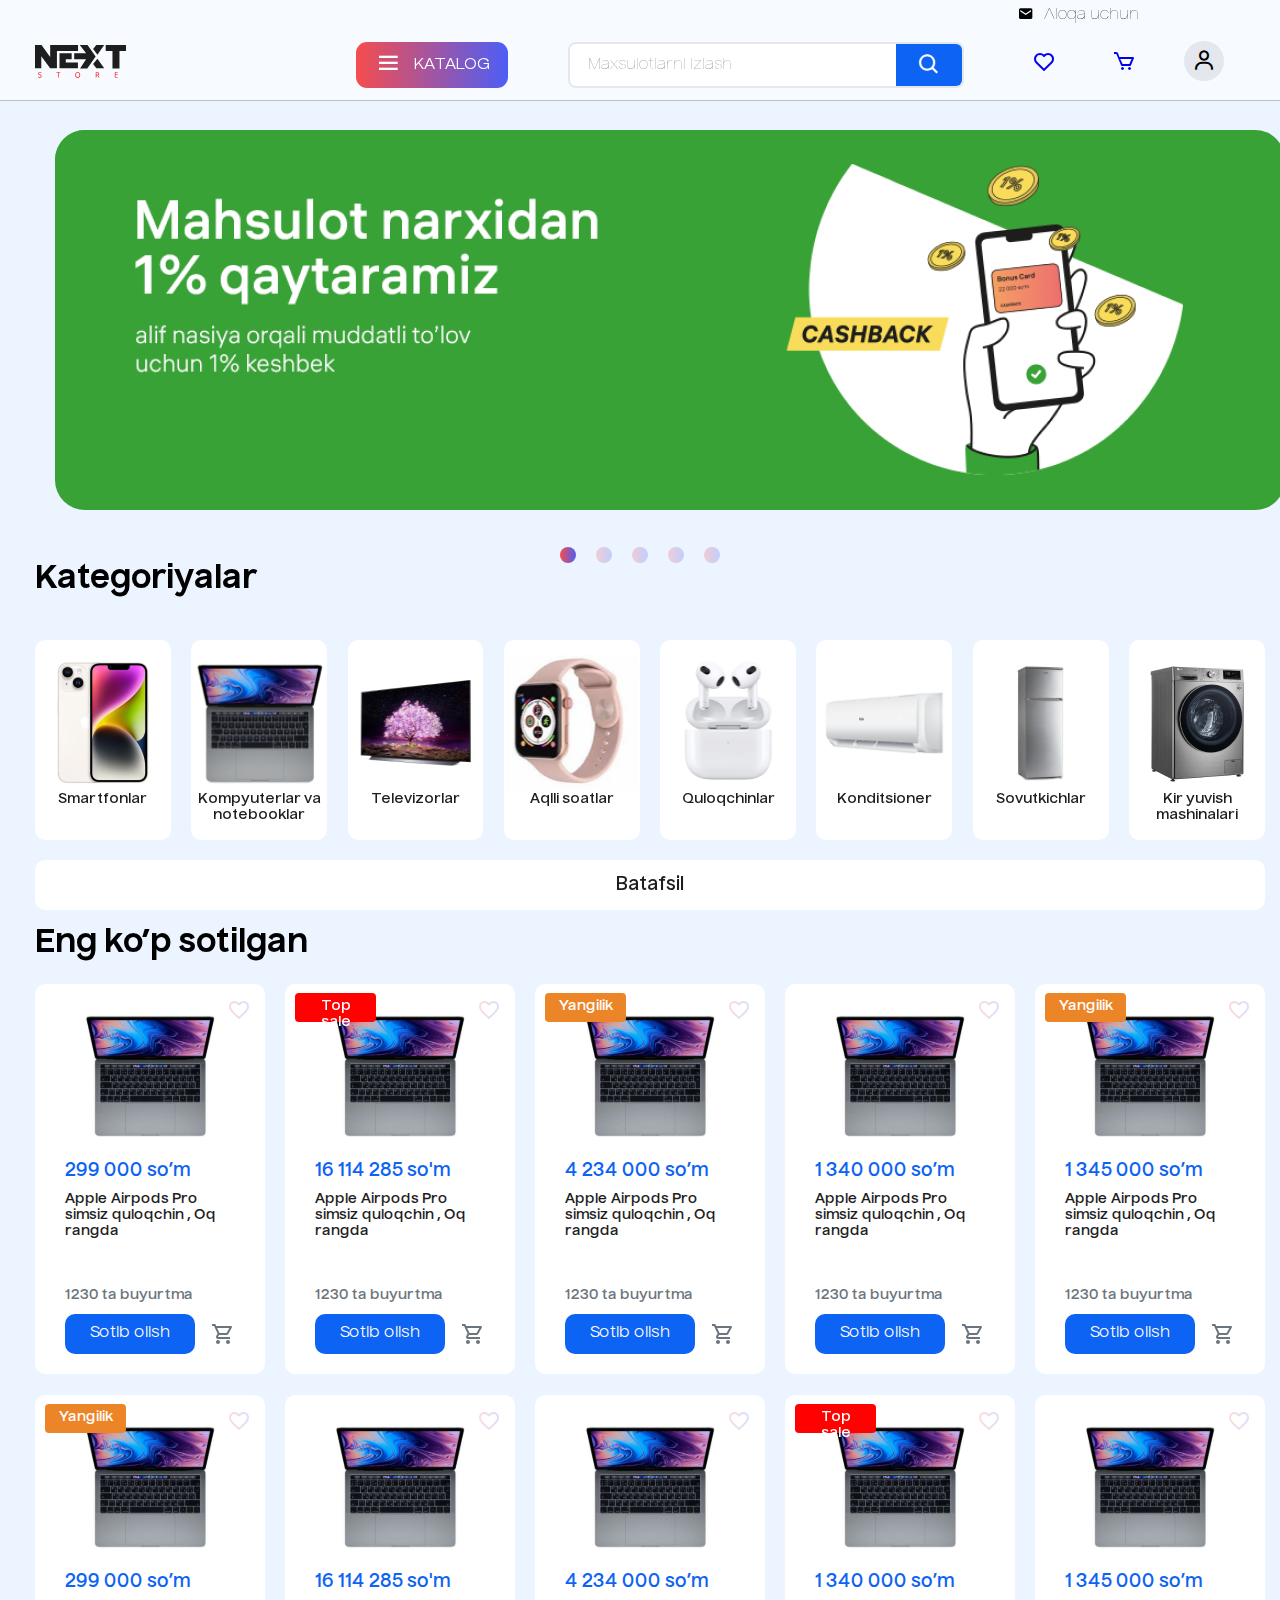
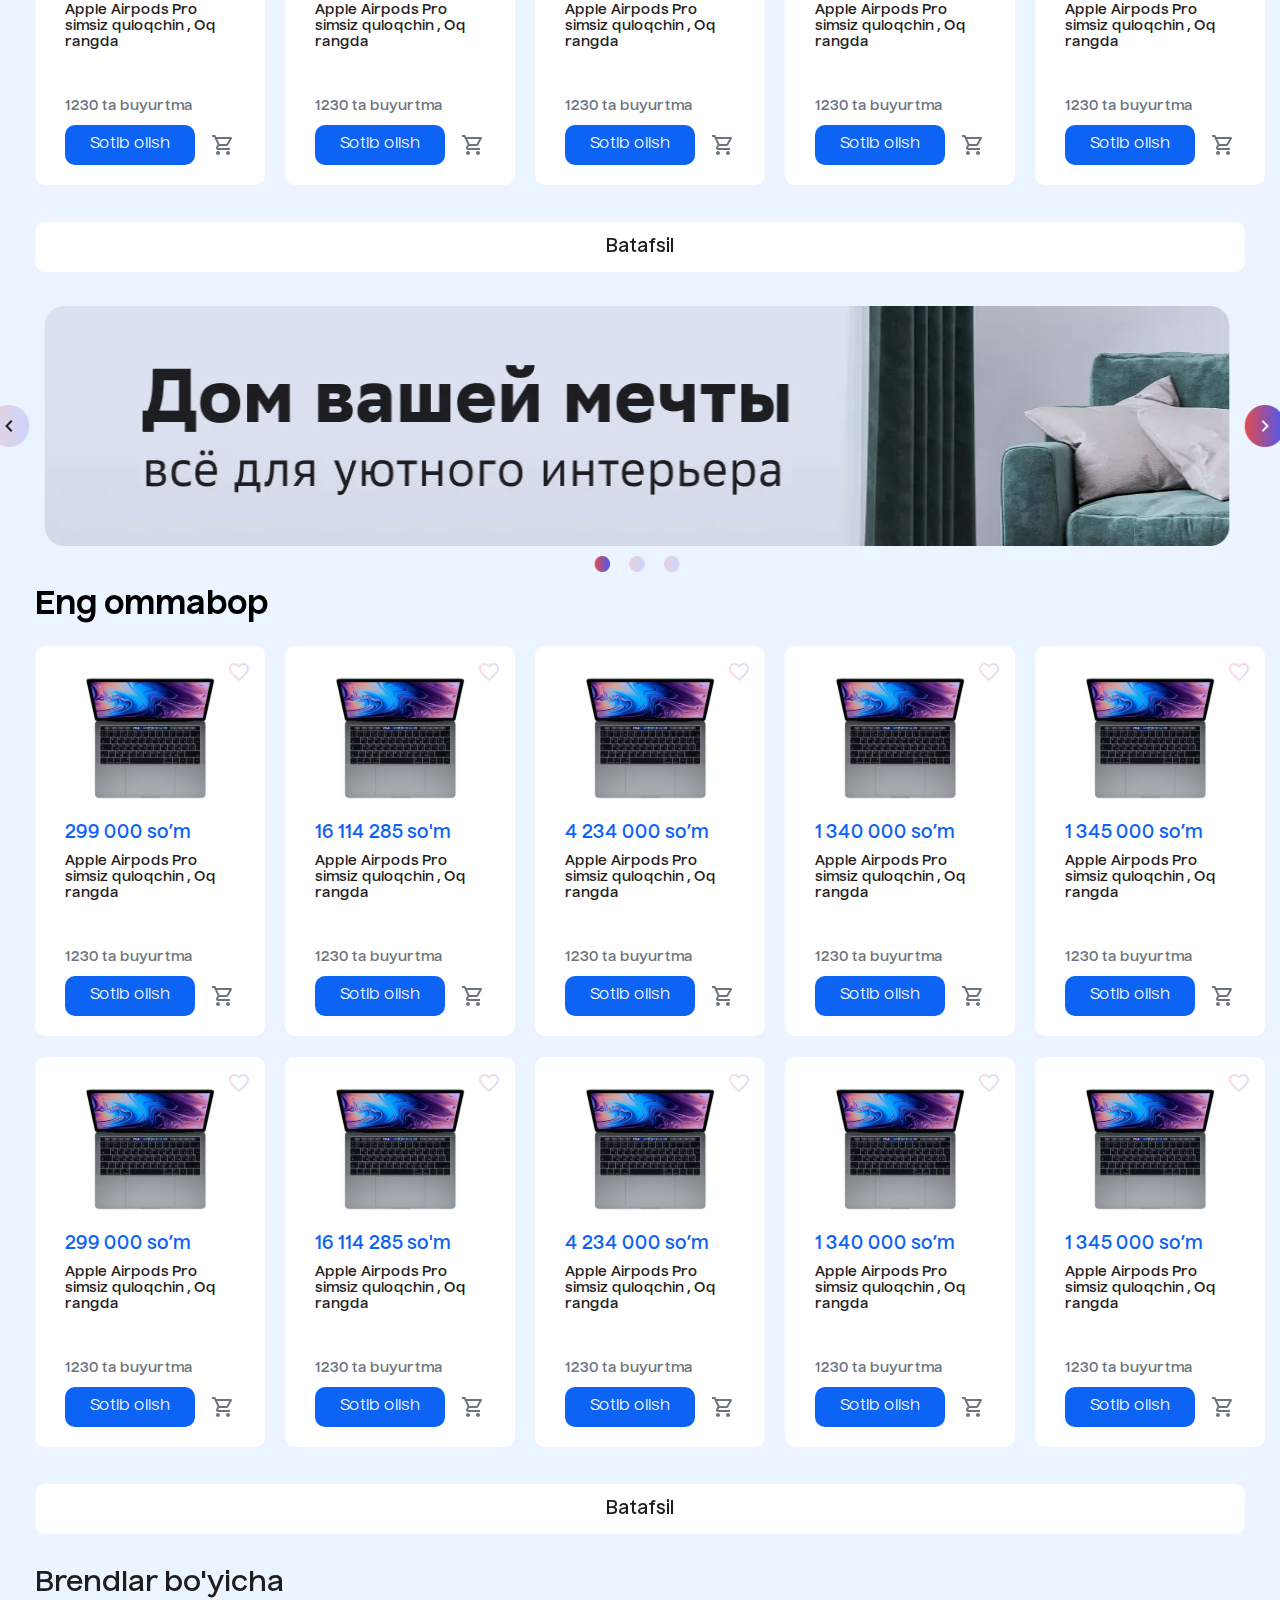
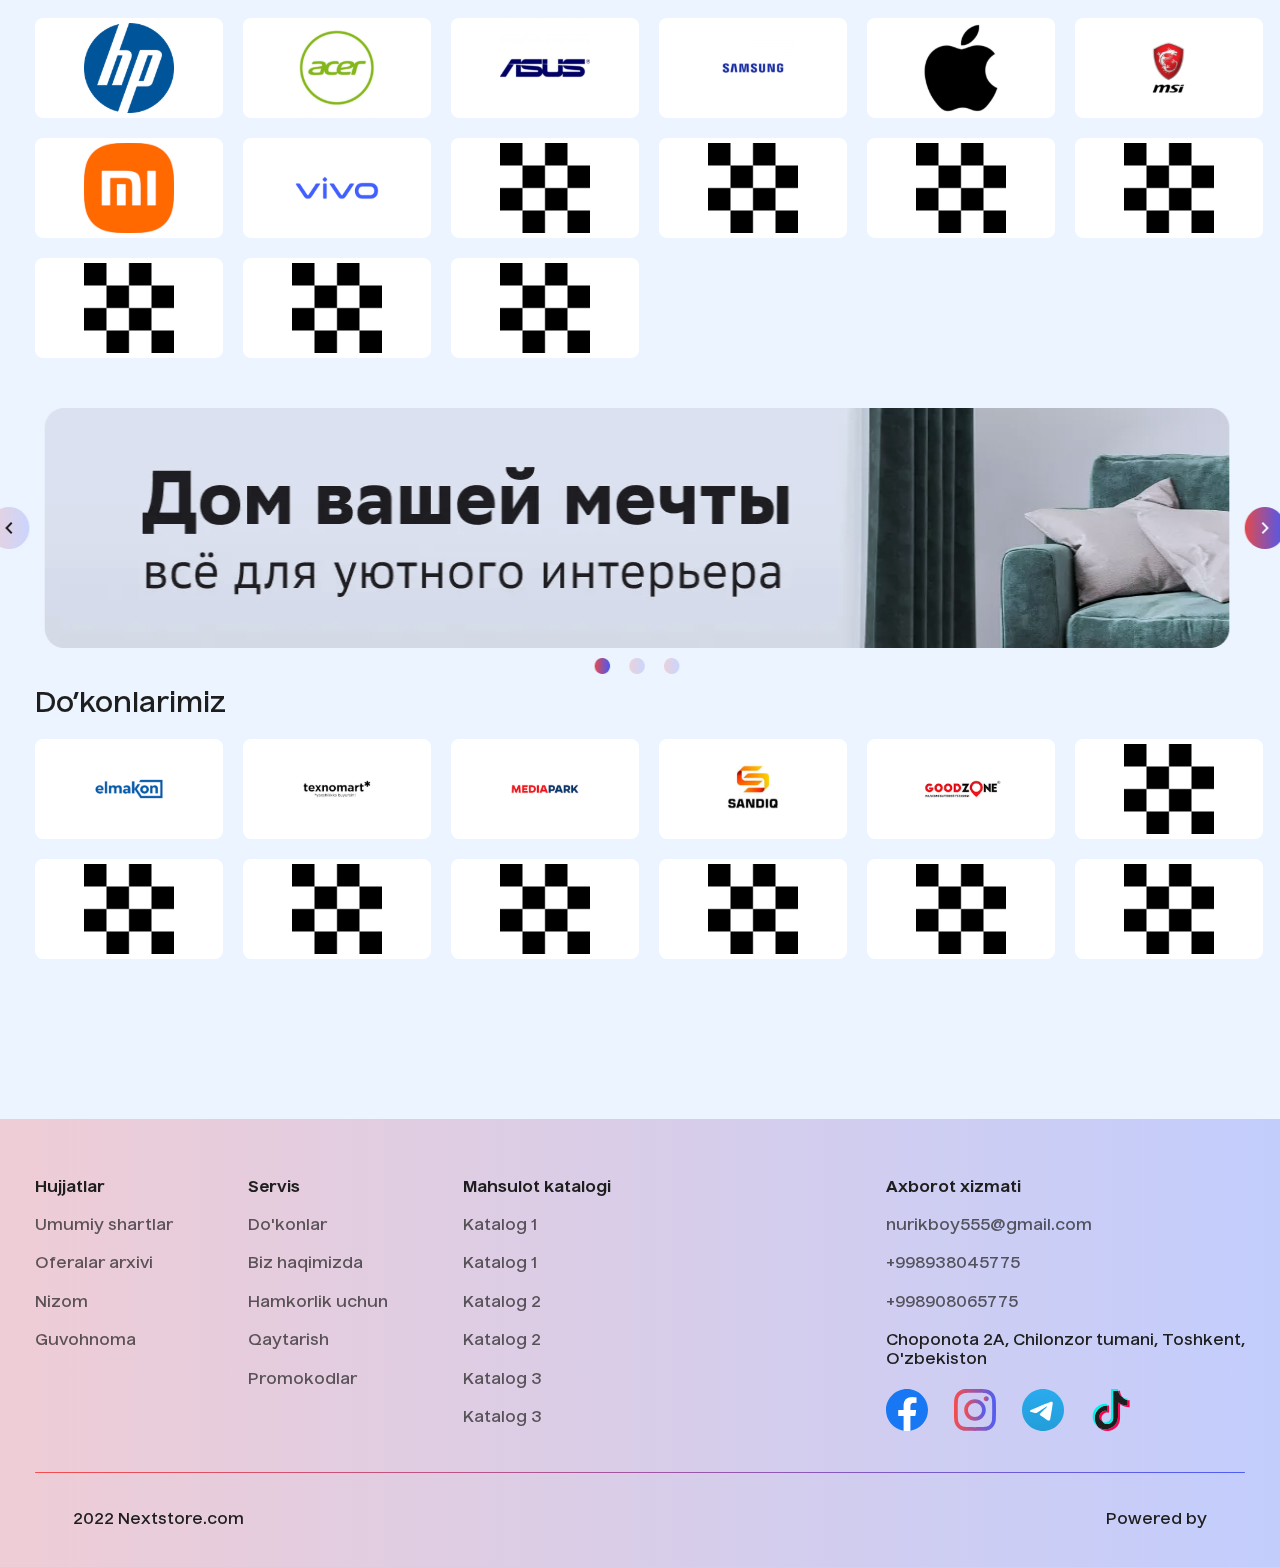
==== commit 5a6661a6: "end width no responsive" ====
--- a/index.html
+++ b/index.html
@@ -663,7 +663,50 @@
 
   <!--============================= FOOTER START ====================== -->
   <footer>
-    
+    <div class="container">
+      <div class="footer_txt">
+        <ul>
+          <li>Hujjatlar</li>
+          <li><a href="#">Umumiy shartlar</a></li>
+          <li><a href="#">Oferalar arxivi</a></li>
+          <li><a href="#">Nizom</a></li>
+          <li><a href="#">Guvohnoma</a></li>
+        </ul>
+
+        <ul>
+          <li>Servis</li>
+          <li><a href="#"> Do'konlar</a></li>
+          <li><a href="#"> Biz haqimizda</a></li>
+          <li><a href="#"> Hamkorlik uchun </a></li>
+          <li><a href="#"> Qaytarish</a></li>
+          <li><a href="#"> Promokodlar</a></li>
+        </ul>
+
+        <ul>
+          <li>Mahsulot katalogi</li>
+          <li><a href="#">Katalog 1</a></li>
+          <li><a href="#">Katalog 1</a></li>
+          <li><a href="#">Katalog 2</a></li>
+          <li><a href="#">Katalog 2</a></li>
+          <li><a href="#">Katalog 3</a></li>
+          <li><a href="#">Katalog 3</a></li>
+        </ul>
+
+        <ul>
+          <li>Axborot xizmati</li>
+          <li><a href="#">nurikboy555@gmail.com</a></li>
+          <li><a href="tel:+998938045775">+998938045775</a></li>
+          <li><a href="tel:+998908065775">+998908065775</a></li>
+          <li>Choponota 2A, Chilonzor tumani, Toshkent, <br> O'zbekiston</li>
+          <img src="./assets/images/sochials-footer.svg" width="246" height="42" alt="Sochials">
+        </ul>
+      </div>
+      <div class="footer_liner"></div>
+      <div class="footer_bottom">
+        <h1>2022  Nextstore.com</h1>
+        <h1>Powered by</h1>
+      </div>
+    </div>
   </footer>
   <!--============================= FOOTER END ====================== -->
 </body>
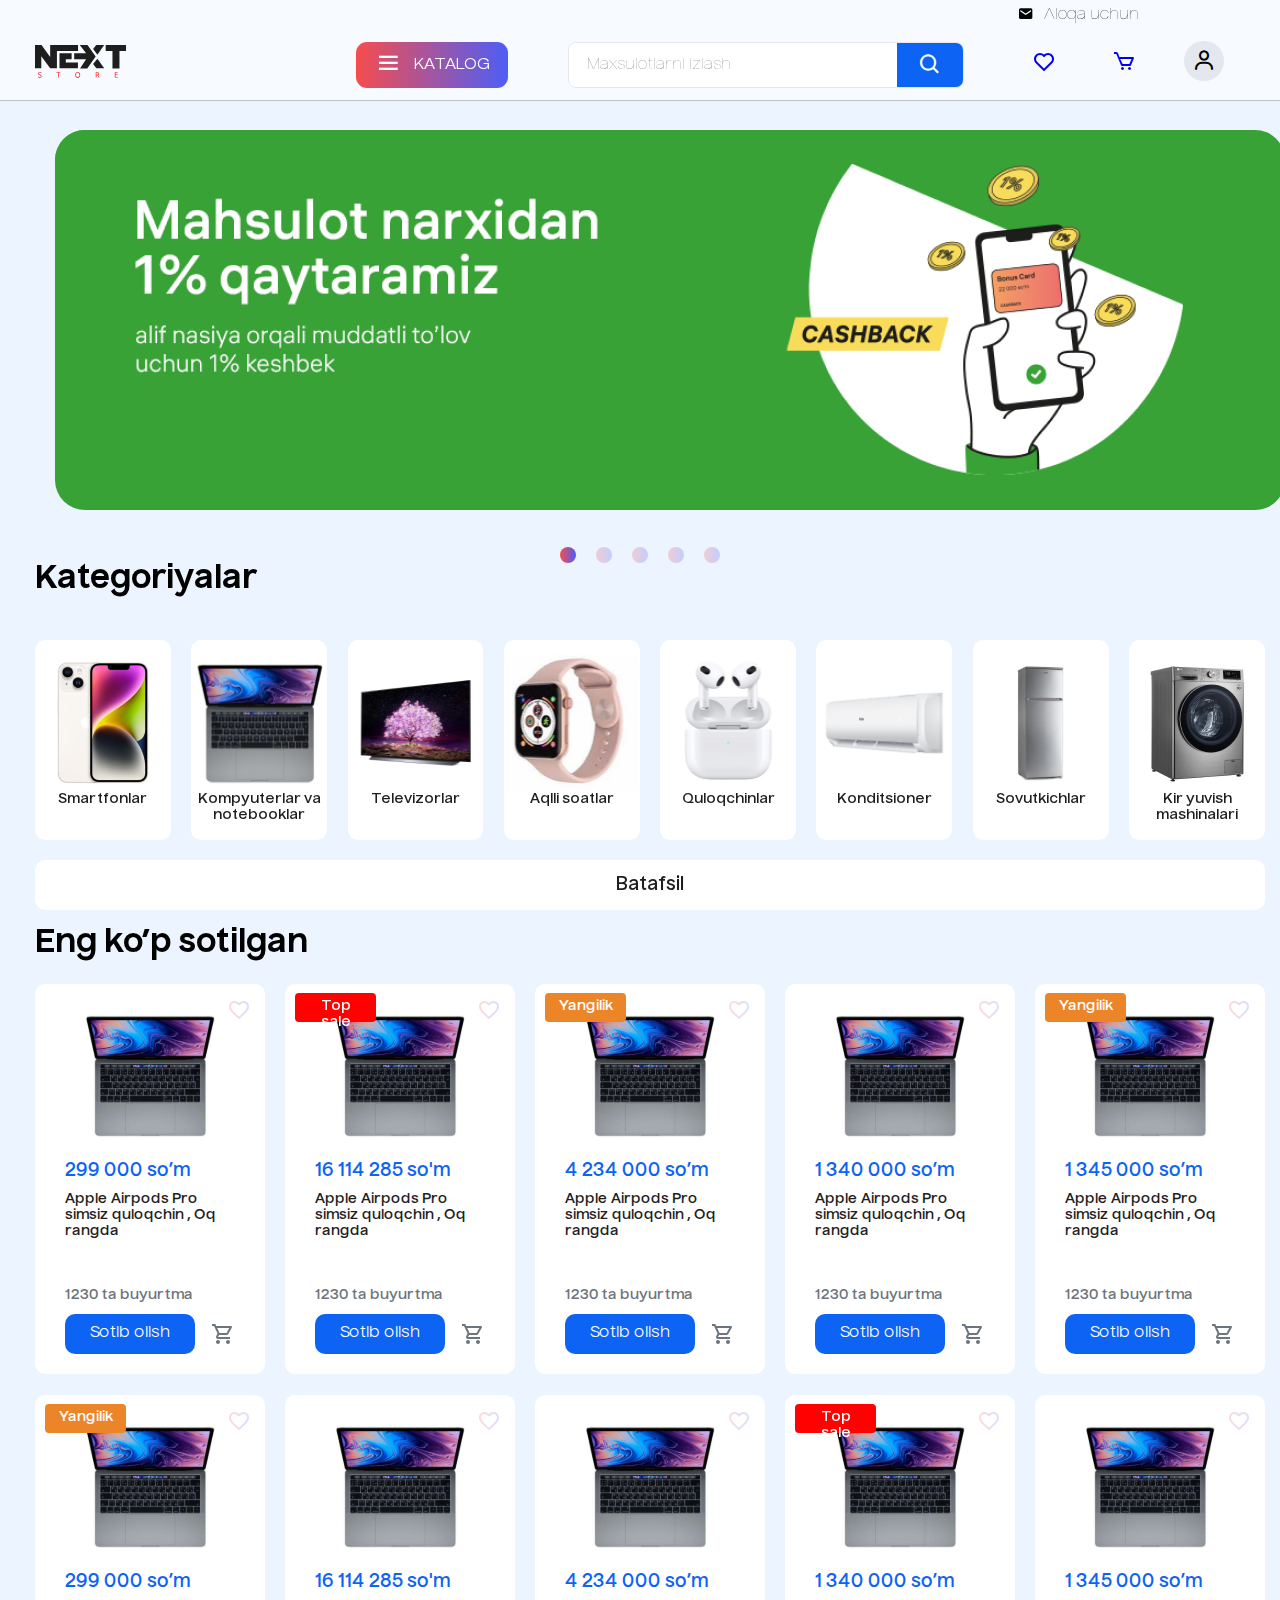
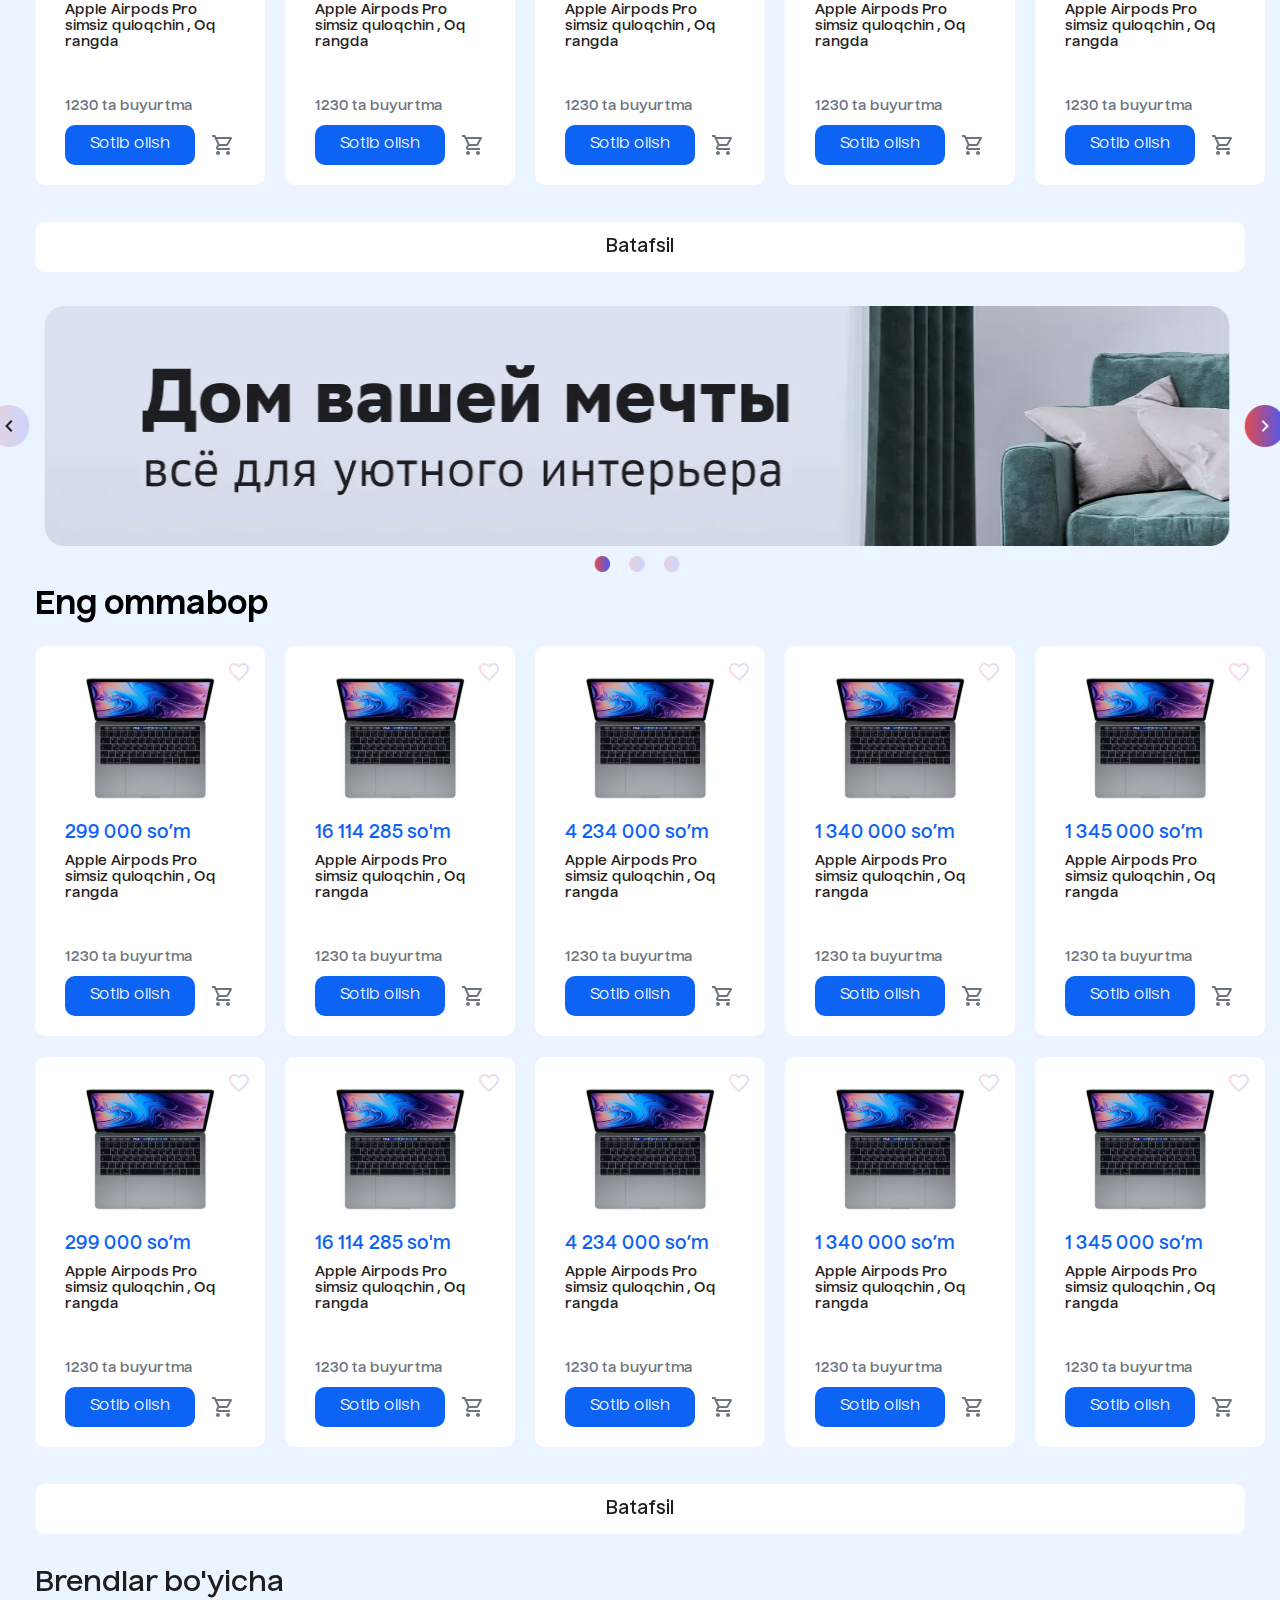
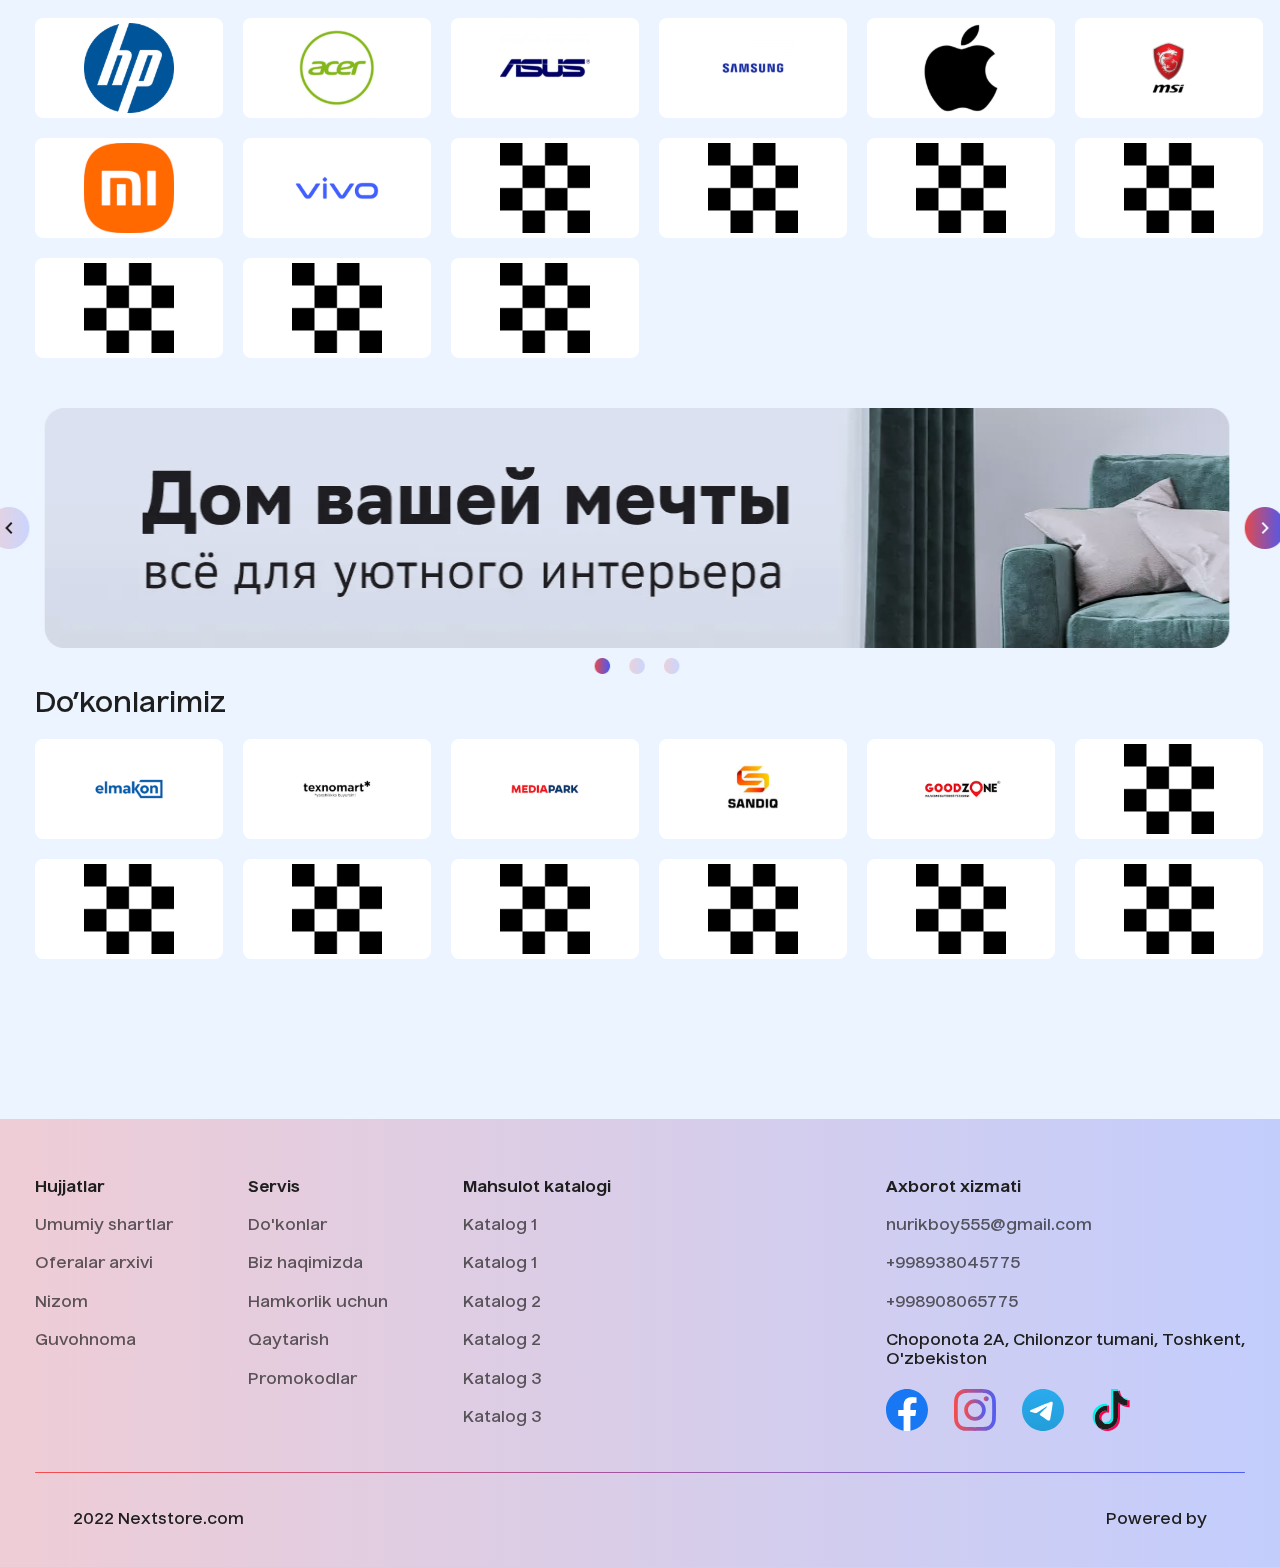
==== commit 7660f47f: "compleated header responsive" ====
--- a/index.html
+++ b/index.html
@@ -10,7 +10,6 @@
   <!-- -----  Main.css ---------- -->
   <link rel="stylesheet" href="./main.css" />
 </head>
-
 <body>
   <!-- ============================= HEADER START ========================== -->
   <header>
@@ -27,7 +26,9 @@
 
     <div class="container">
       <nav class="nav">
-
+        <div class="user_menu">
+          <a href="#"><img src="./assets/images/dehaze.svg" alt="Bamburger"></a>
+        </div>
         <a href="#" class="nav__logo">
           <img src="./public/Logo.svg" alt="Nextstore.uz Internet do'koni" />
         </a>
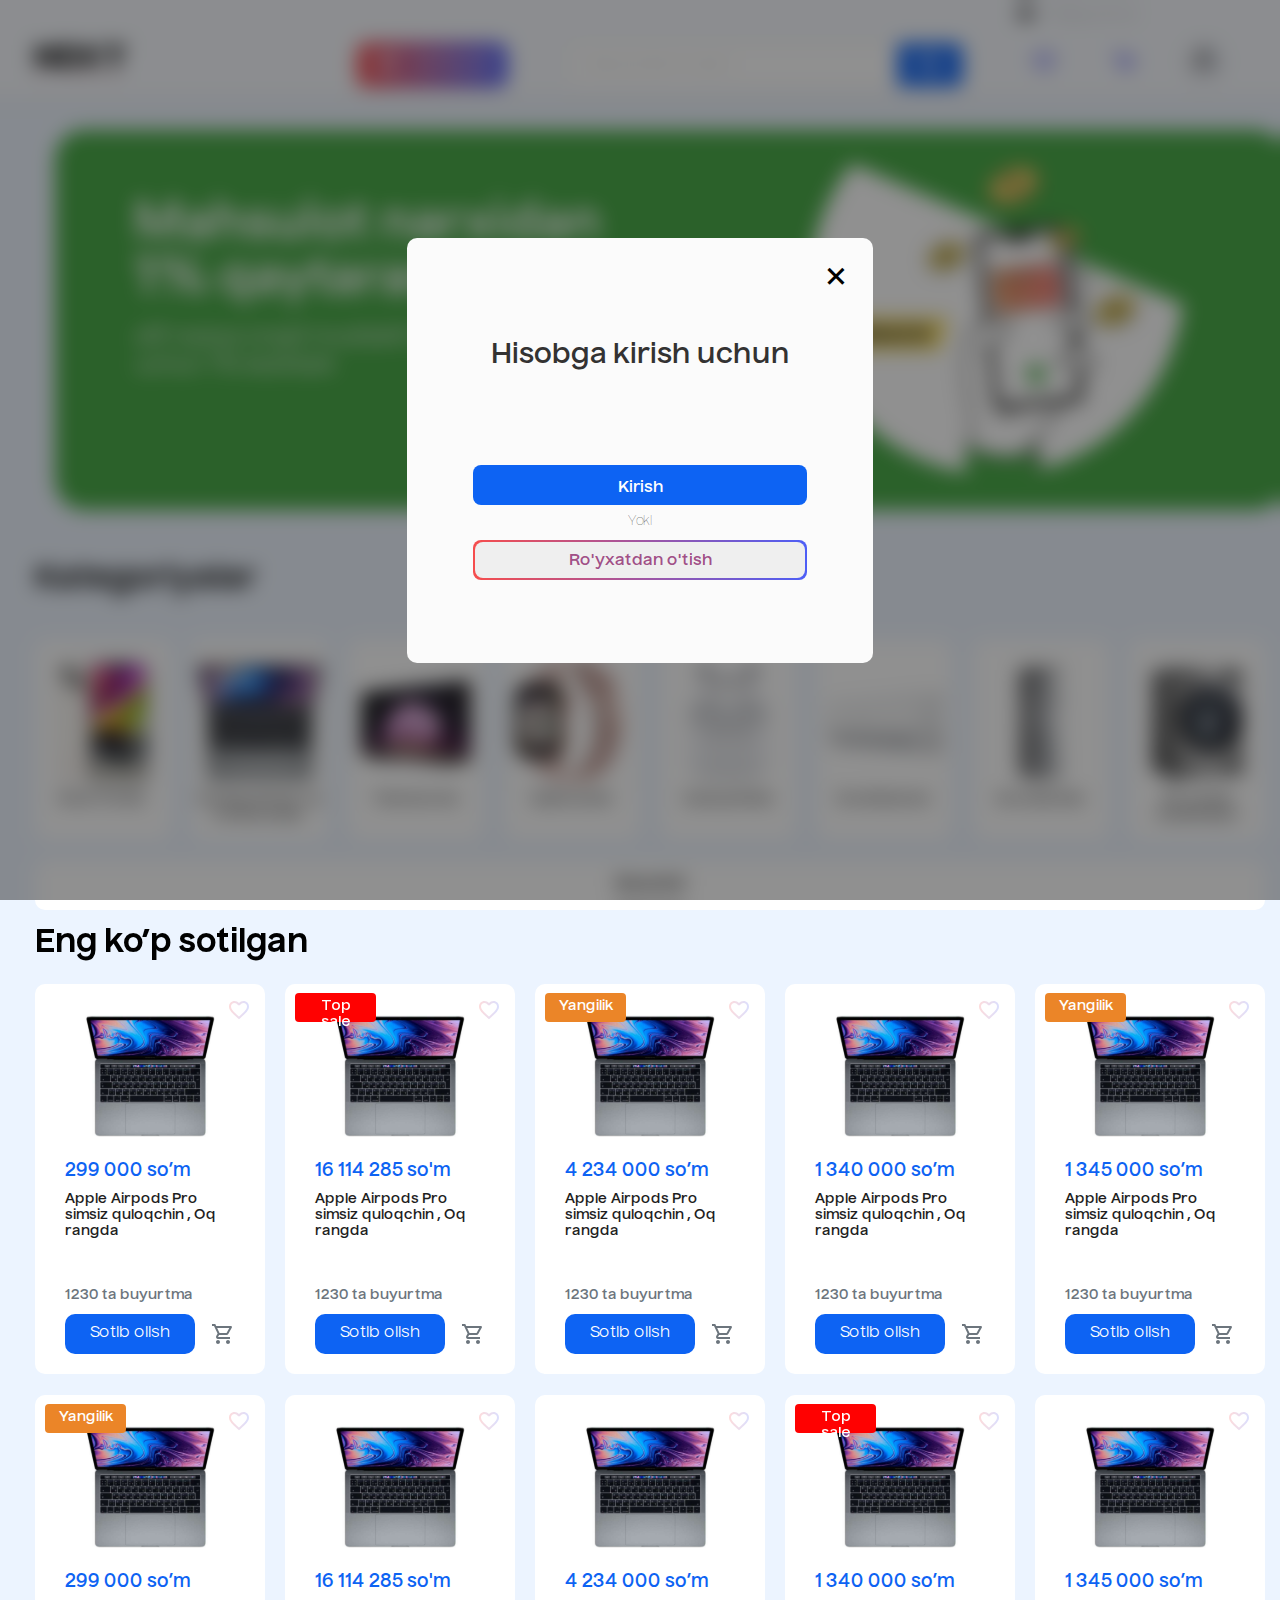
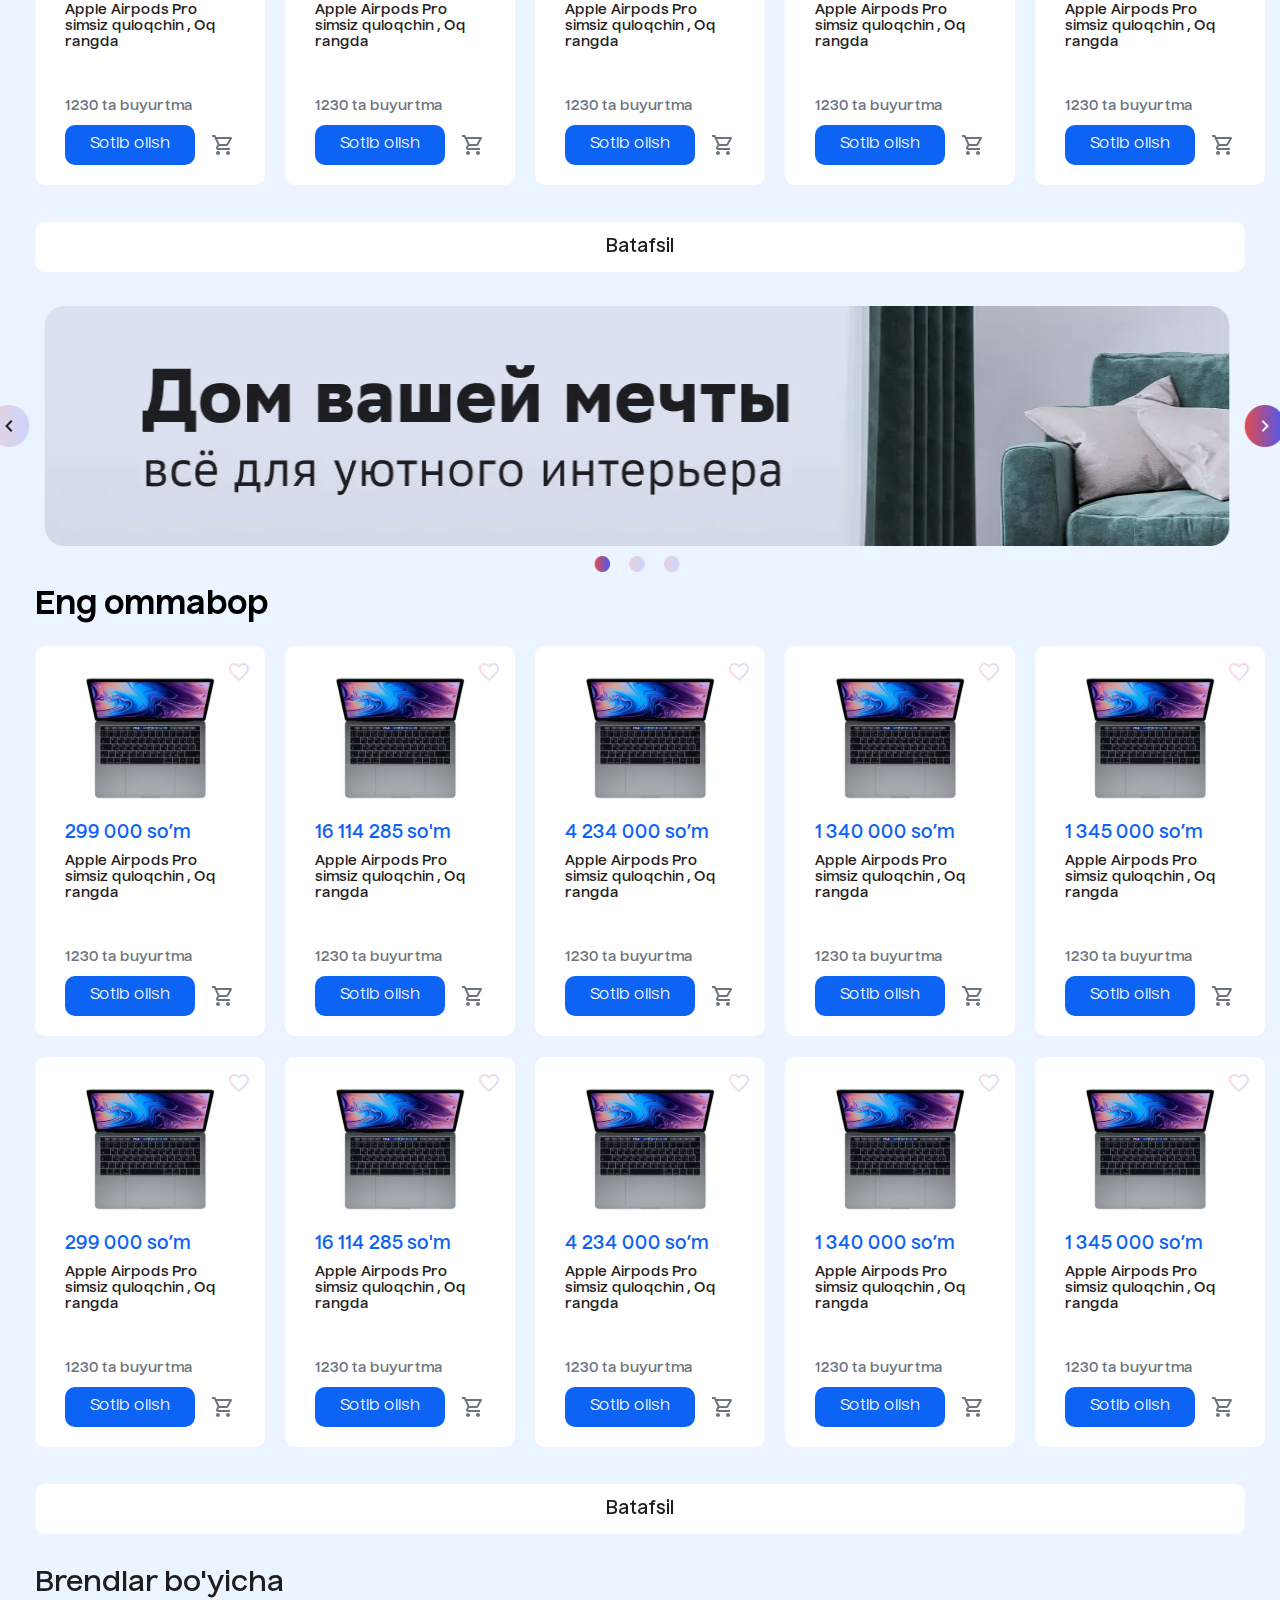
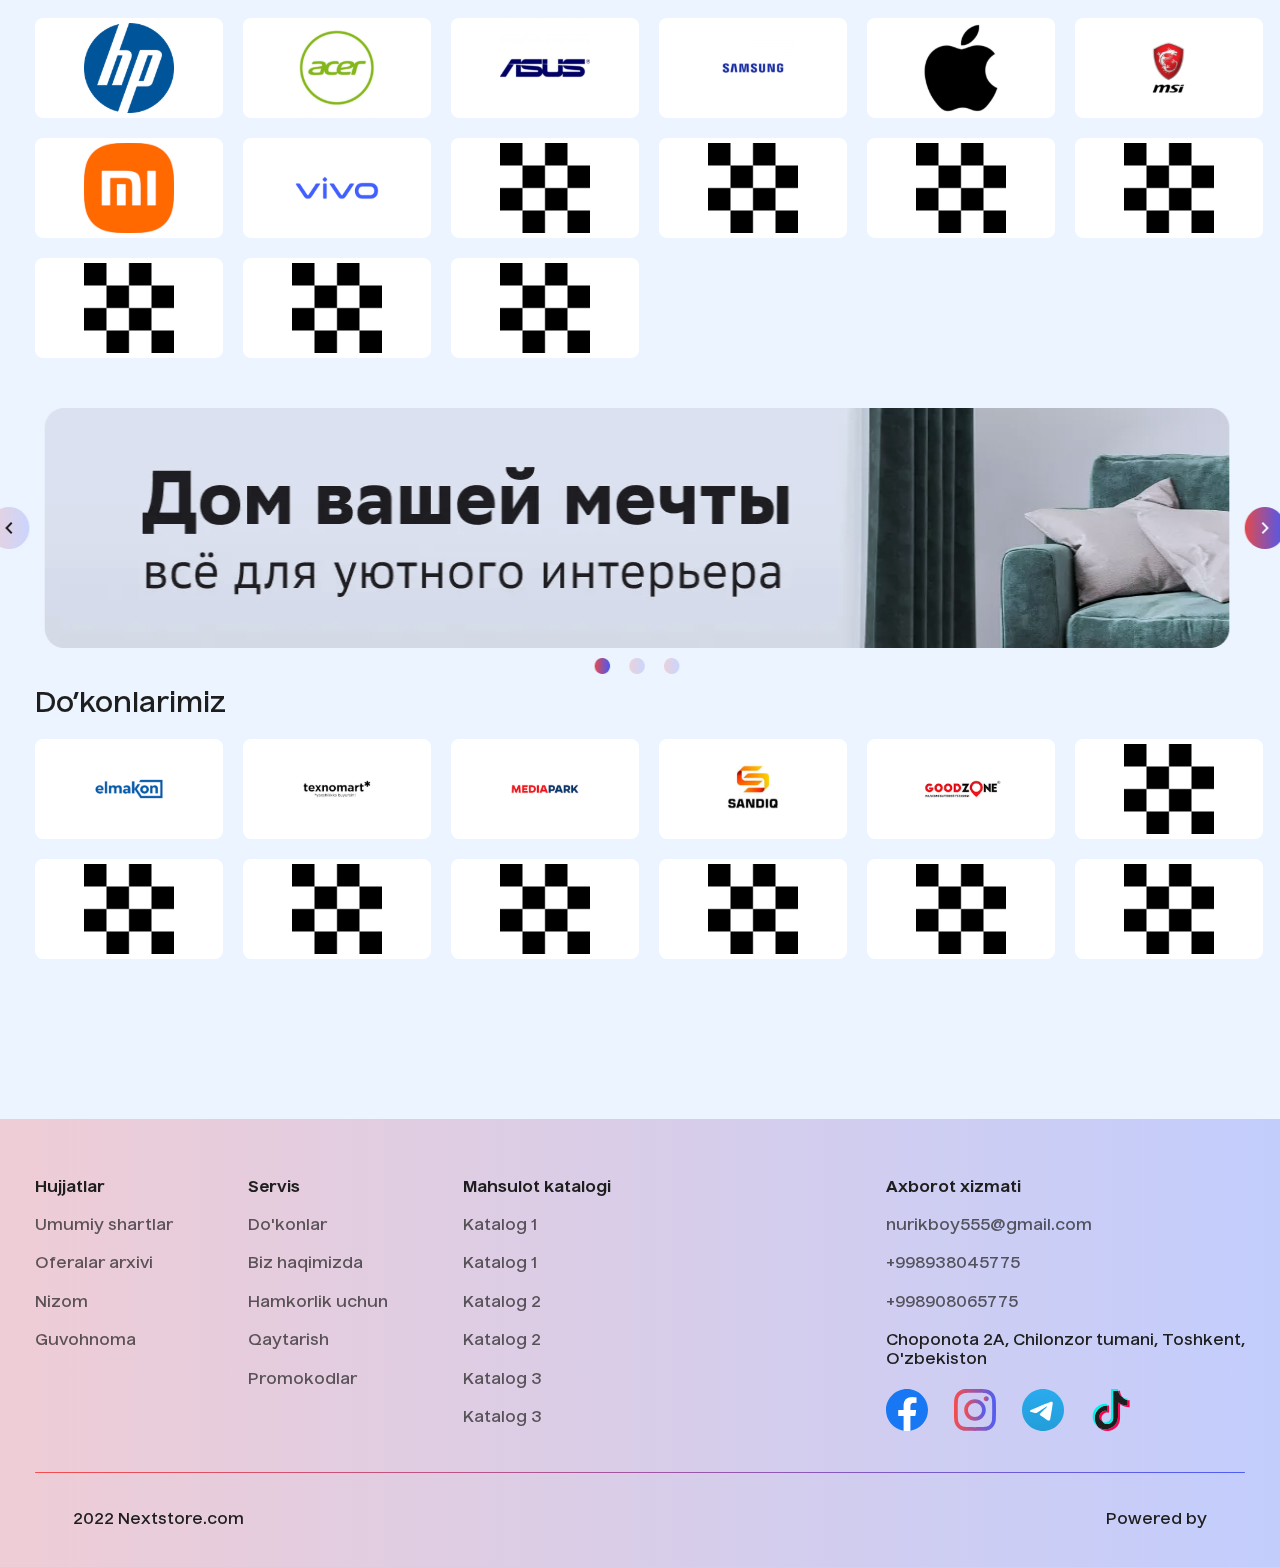
==== commit ae2ccc9c: "login" ====
--- a/index.html
+++ b/index.html
@@ -11,6 +11,32 @@
   <link rel="stylesheet" href="./main.css" />
 </head>
 <body>
+
+
+  <div class="login-wrapper">
+    <div class="login-pg"> 
+      
+      <div class="check-x">
+        <input id="outer_bx-pg" type="checkbox">
+        <i class="bx bx-x"></i>
+      </div>
+      
+      <div class="login-pg-txt">
+        <h1>Hisobga kirish uchun</h1>
+      </div>
+      <div class="login-pg-btns">
+        <button class="login-btn">Kirish</button>
+        <small>Yoki</small>
+        <div class="liner_login_btn">
+          <button class="register"></button>
+          <button class="liner_btn">Ro'yxatdan o'tish</button>
+        </div>  
+      </div>
+    </div>
+  </div>
+
+
+
   <!-- ============================= HEADER START ========================== -->
   <header>
 
@@ -59,7 +85,7 @@
             <button>
               <a href="#"><i class="bx bx-cart"></i></a>
             </button>
-            <button>
+            <button id="outer_bx">
               <i class="bx bx-user"></i>
             </button>
 
@@ -73,7 +99,6 @@
   <main>
     <div class="container">
       <!-- ============================= INTRO START ========================= -->
-
       <section id="intro">
         <div class="container">
           <div class="carousel">
@@ -90,8 +115,7 @@
           <div class="swiper-button-prev"></div>
         </div>
       </section>
-
-      <!-- ============================= INTRO END ========================= -->
+      <!-- ============================= INTRO END ========================= -->  
 
       <!-- ========================= LATEGORIES START ====================== -->
       <section class="kategoires">
@@ -661,7 +685,7 @@
 
     </div>
   </main>
-
+  
   <!--============================= FOOTER START ====================== -->
   <footer>
     <div class="container">
@@ -710,6 +734,8 @@
     </div>
   </footer>
   <!--============================= FOOTER END ====================== -->
+
+  <!-- JASA SCRIPT -->
+  <script src="assets/js/checkbox.js"></script>
 </body>
-
 </html>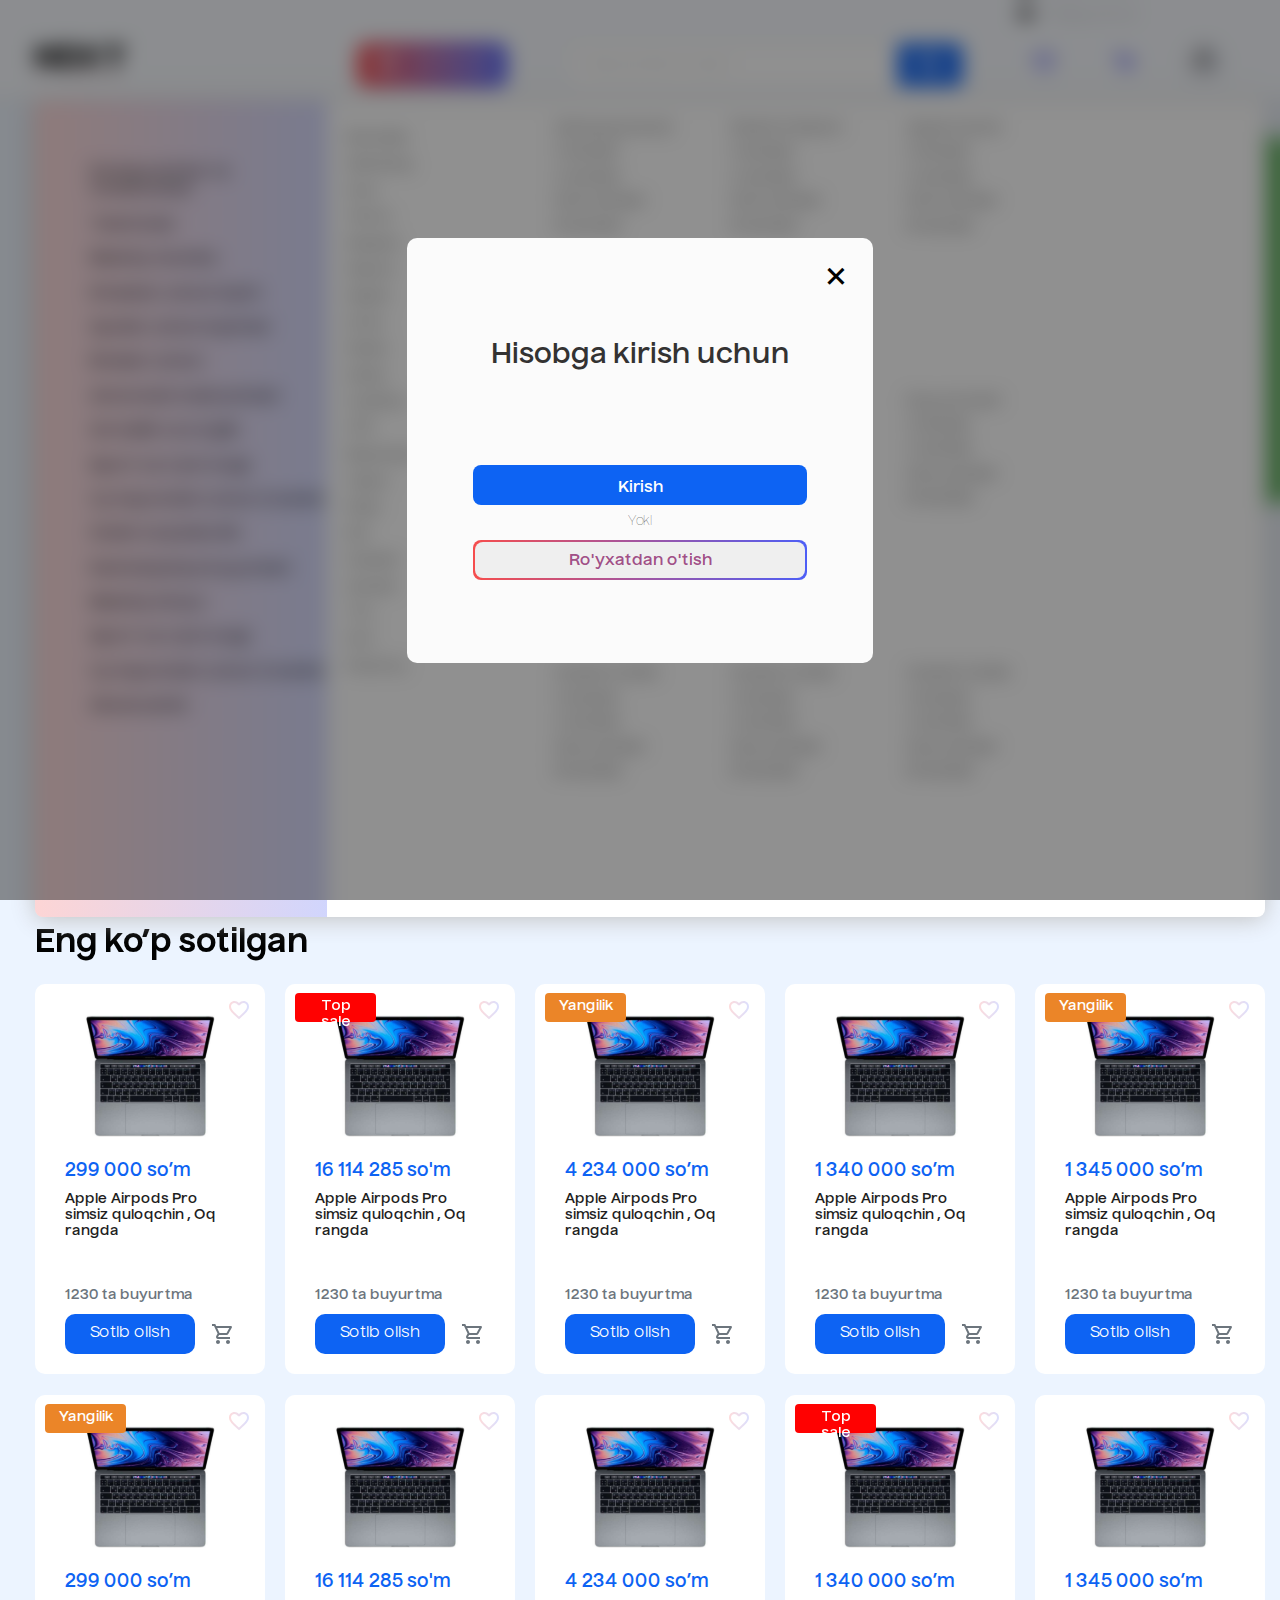
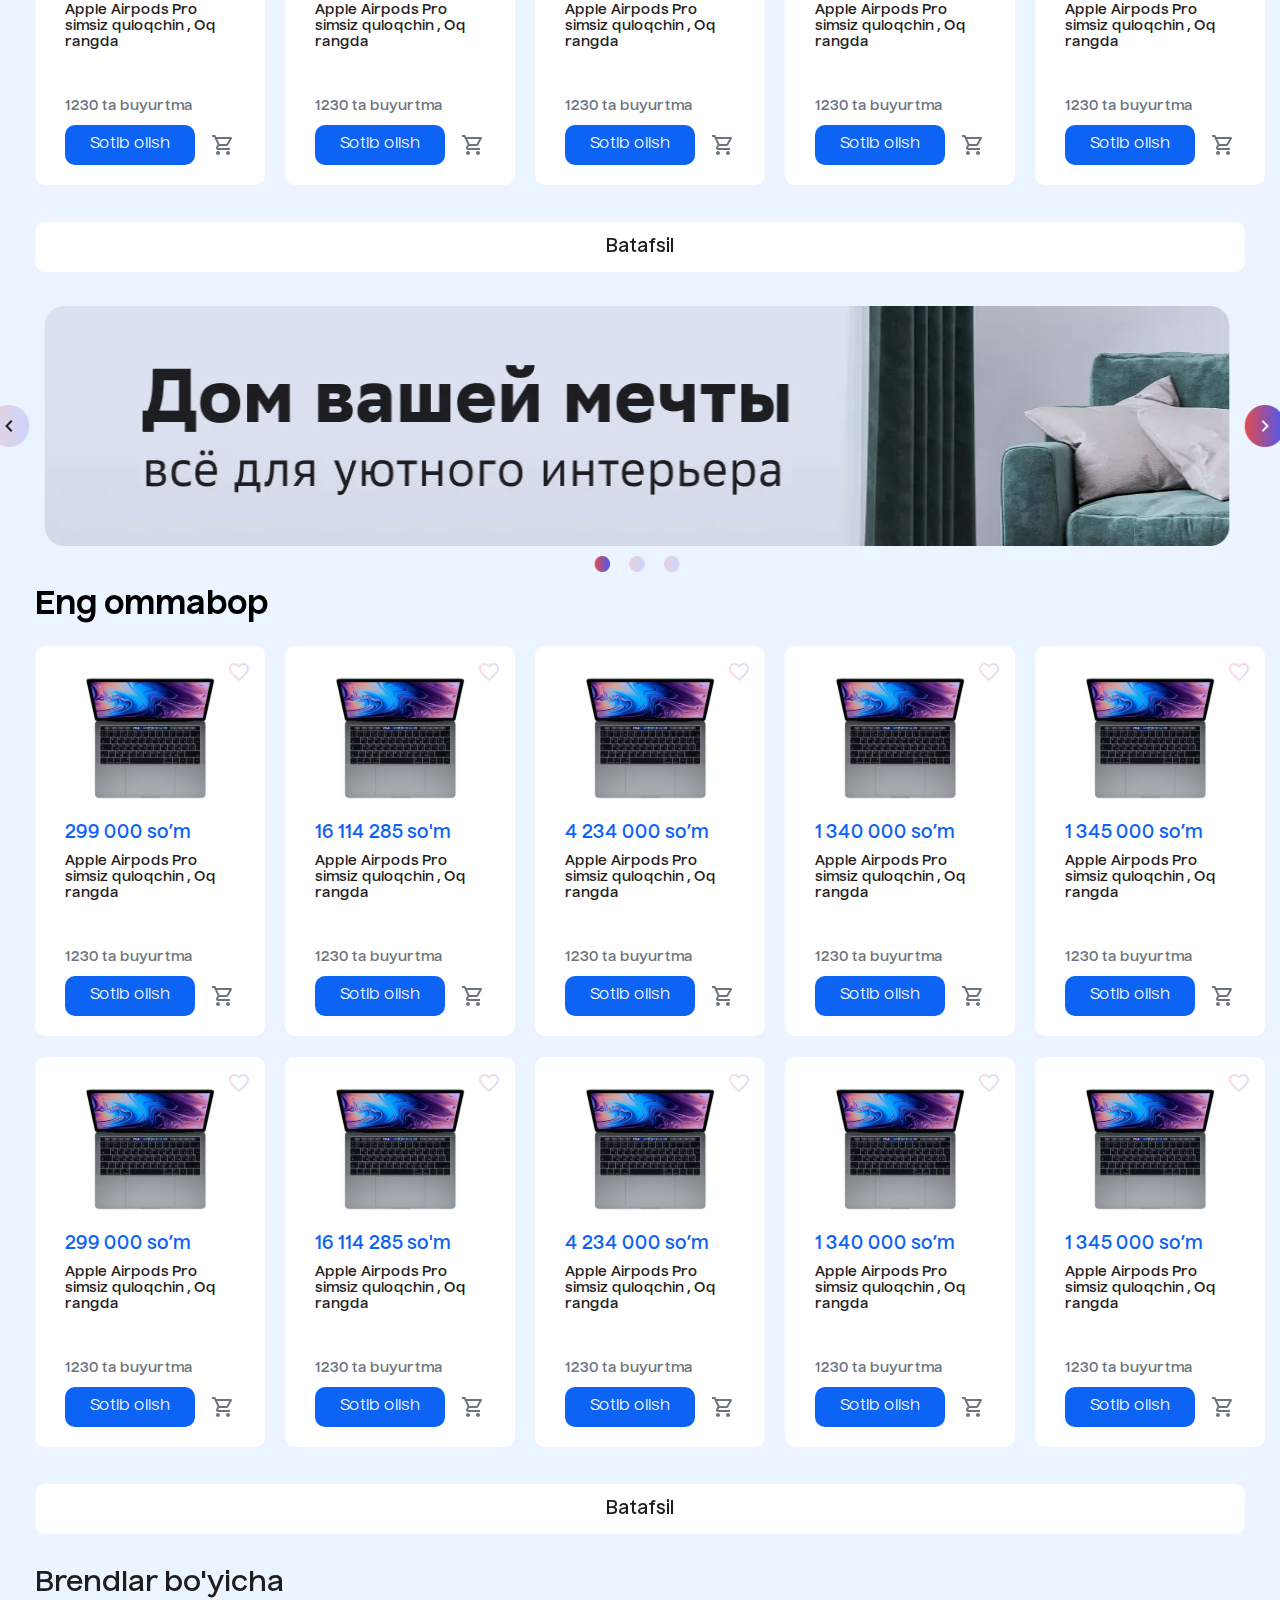
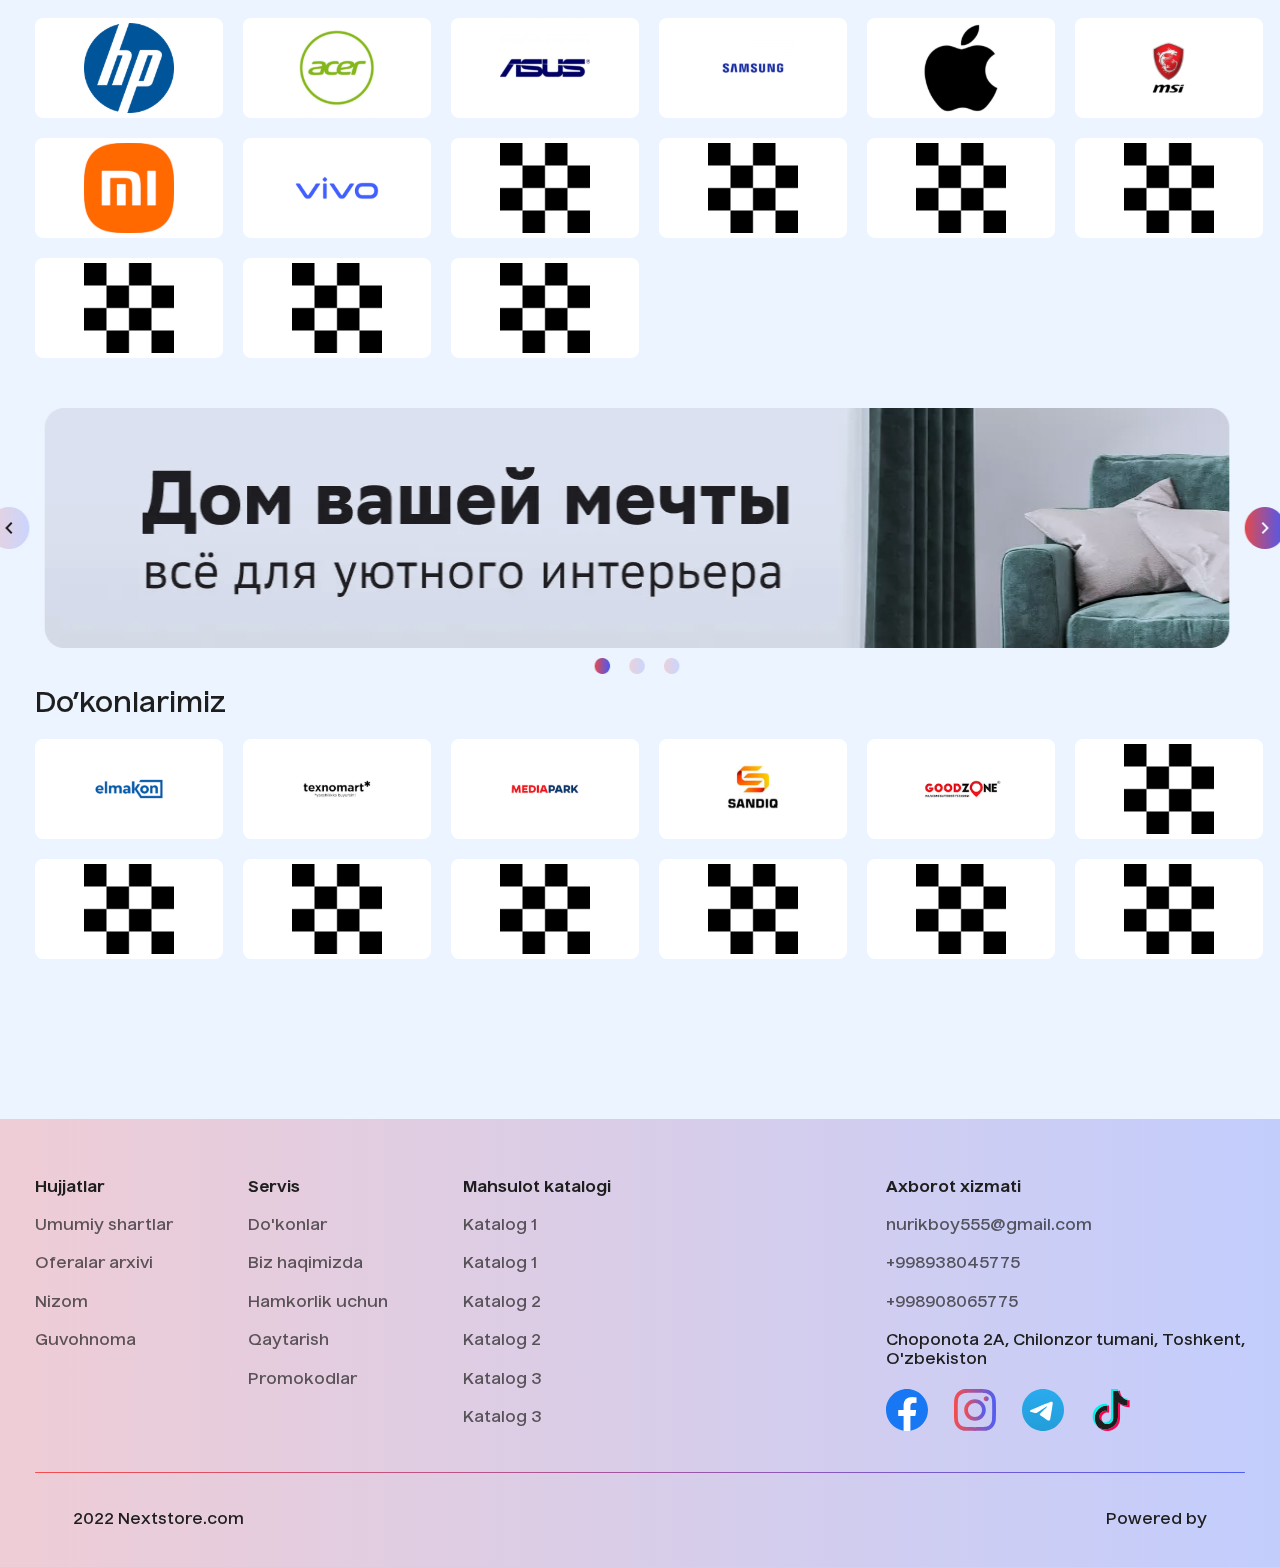
==== commit 1dd7a869: "catalog" ====
--- a/index.html
+++ b/index.html
@@ -12,7 +12,7 @@
 </head>
 <body>
 
-
+  <!-- LOGIN PAGE START -->
   <div class="login-wrapper">
     <div class="login-pg"> 
       
@@ -34,8 +34,7 @@
       </div>
     </div>
   </div>
-
-
+  <!-- LOGIN PAGE END -->
 
   <!-- ============================= HEADER START ========================== -->
   <header>
@@ -62,7 +61,7 @@
         <ul class="nav__list">
 
           <li class="nav__list--item">
-            <button>
+            <button id="down-menu">
               <i class="bx bx-menu"></i>
               <span>KATALOG</span>
             </button>
@@ -94,6 +93,123 @@
       </nav>
     </div>
   </header>
+
+  <div class="container">
+    <div class="active_catalog active_hide">
+    
+      <ol class="active_catalog-left">
+        <li><a href="#">Kompyuterlar va notebooklar</a></li>
+        <li><a href="#">Telefonlar</a></li>
+        <li><a href="#">Maishiy texnika</a></li>
+        <li><a href="#">Erkaklar uchun kiyim</a></li>
+        <li><a href="#">Ayollar uchun kiyimlar</a></li>
+        <li><a href="#">Bolalar uchun </a></li>
+        <li><a href="#">Avtomobil mahsulotlari</a></li>
+        <li><a href="#">Go'zallik va so'glik</a></li>
+        <li><a href="#">Sport va o'yin-kulgi</a></li>
+        <li><a href="#">Uy hayvonlari uchun tovarlar</a></li>
+        <li><a href="#">Xobbi va ijodkorlik</a></li>
+        <li><a href="#">Kantselyariya buyumlari</a></li>
+        <li><a href="#">Maishiy kimyo</a></li>
+        <li><a href="#">Sport va o'yin-kulgi</a></li>
+        <li><a href="#">Uy hayvonlari uchun tovarlar</a></li>
+        <li><a href="#">Aksesuarlar</a></li>
+      </ol>
+
+      <div class="active_catalog-right">
+        <ul>
+          <li><a href="#">Brendlar</a></li>
+          <li><a href="#">Samsung</a></li>
+          <li><a href="#">Vivo</a></li>
+          <li><a href="#">Tecno</a></li>
+          <li><a href="#">Realme</a></li>
+          <li><a href="#">Xiaomi</a></li>
+          <li><a href="#">Apple</a></li>
+          <li><a href="#">Artel</a></li>
+          <li><a href="#">Nokia</a></li>
+          <li><a href="#">Infinix</a></li>
+          <li><a href="#">OnePlus</a></li>
+          <li><a href="#">ZTE</a></li>
+          <li><a href="#">Blackview</a></li>
+          <li><a href="#">Oppo</a></li>
+          <li><a href="#">Ergo</a></li>
+          <li><a href="#">BQ</a></li>
+          <li><a href="#">Huawei</a></li>
+          <li><a href="#">Alcatel</a></li>
+          <li><a href="#">TCL</a></li>
+          <li><a href="#">Inoi</a></li>
+          <li><a href="#">Ko'proq</a></li>
+        </ul>
+      </div>
+
+      <div class="active_catalog-brends">
+        <ul>
+          <li><a href="#">Samsung brendi</a></li>
+          <li><a href="#">S serialar</a></li>
+          <li><a href="#">A serialar</a></li>
+          <li><a href="#">Note serialar</a></li>
+          <li><a href="#">M serialar</a></li>
+        </ul>
+        <ul>
+          <li><a href="#">Redmi & Xiaomi</a></li>
+          <li><a href="#">S serialar</a></li>
+          <li><a href="#">A serialar</a></li>
+          <li><a href="#">Note serialar</a></li>
+          <li><a href="#">M serialar</a></li>
+        </ul>
+        <ul>
+          <li><a href="#">Apple brendi</a></li>
+          <li><a href="#">S serialar</a></li>
+          <li><a href="#">A serialar</a></li>
+          <li><a href="#">Note serialar</a></li>
+          <li><a href="#">M serialar</a></li>
+        </ul>
+        <ul>
+          <li><a href="#">Huawei</a></li>
+          <li><a href="#">S serialar</a></li>
+          <li><a href="#">A serialar</a></li>
+          <li><a href="#">Note serialar</a></li>
+          <li><a href="#">M serialar</a></li>
+        </ul>
+        <ul>
+          <li><a href="#">Eng ommabop</a></li>
+          <li><a href="#">S serialar</a></li>
+          <li><a href="#">A serialar</a></li>
+          <li><a href="#">Note serialar</a></li>
+          <li><a href="#">M serialar</a></li>
+        </ul>
+        <ul>
+          <li><a href="#">Eng arzonlari</a></li>
+          <li><a href="#">S serialar</a></li>
+          <li><a href="#">A serialar</a></li>
+          <li><a href="#">Note serialar</a></li>
+          <li><a href="#">M serialar</a></li>
+        </ul>
+        <ul>
+          <li><a href="#">Huawei mobile</a></li>
+          <li><a href="#">S serialar</a></li>
+          <li><a href="#">A serialar</a></li>
+          <li><a href="#">Note serialar</a></li>
+          <li><a href="#">M serialar</a></li>
+        </ul>
+        <ul>
+          <li><a href="#">Huawei mobile</a></li>
+          <li><a href="#">S serialar</a></li>
+          <li><a href="#">A serialar</a></li>
+          <li><a href="#">Note serialar</a></li>
+          <li><a href="#">M serialar</a></li>
+        </ul>
+        <ul>
+          <li><a href="#">Huawei mobile</a></li>
+          <li><a href="#">S serialar</a></li>
+          <li><a href="#">A serialar</a></li>
+          <li><a href="#">Note serialar</a></li>
+          <li><a href="#">M serialar</a></li>
+        </ul>
+      </div>
+      
+    </div>
+  </div>
   <!-- ============================= HEADER END ========================== -->
 
   <main>
@@ -737,5 +853,6 @@
 
   <!-- JASA SCRIPT -->
   <script src="assets/js/checkbox.js"></script>
+  <script src="assets/js/menu_hide.js"></script>
 </body>
 </html>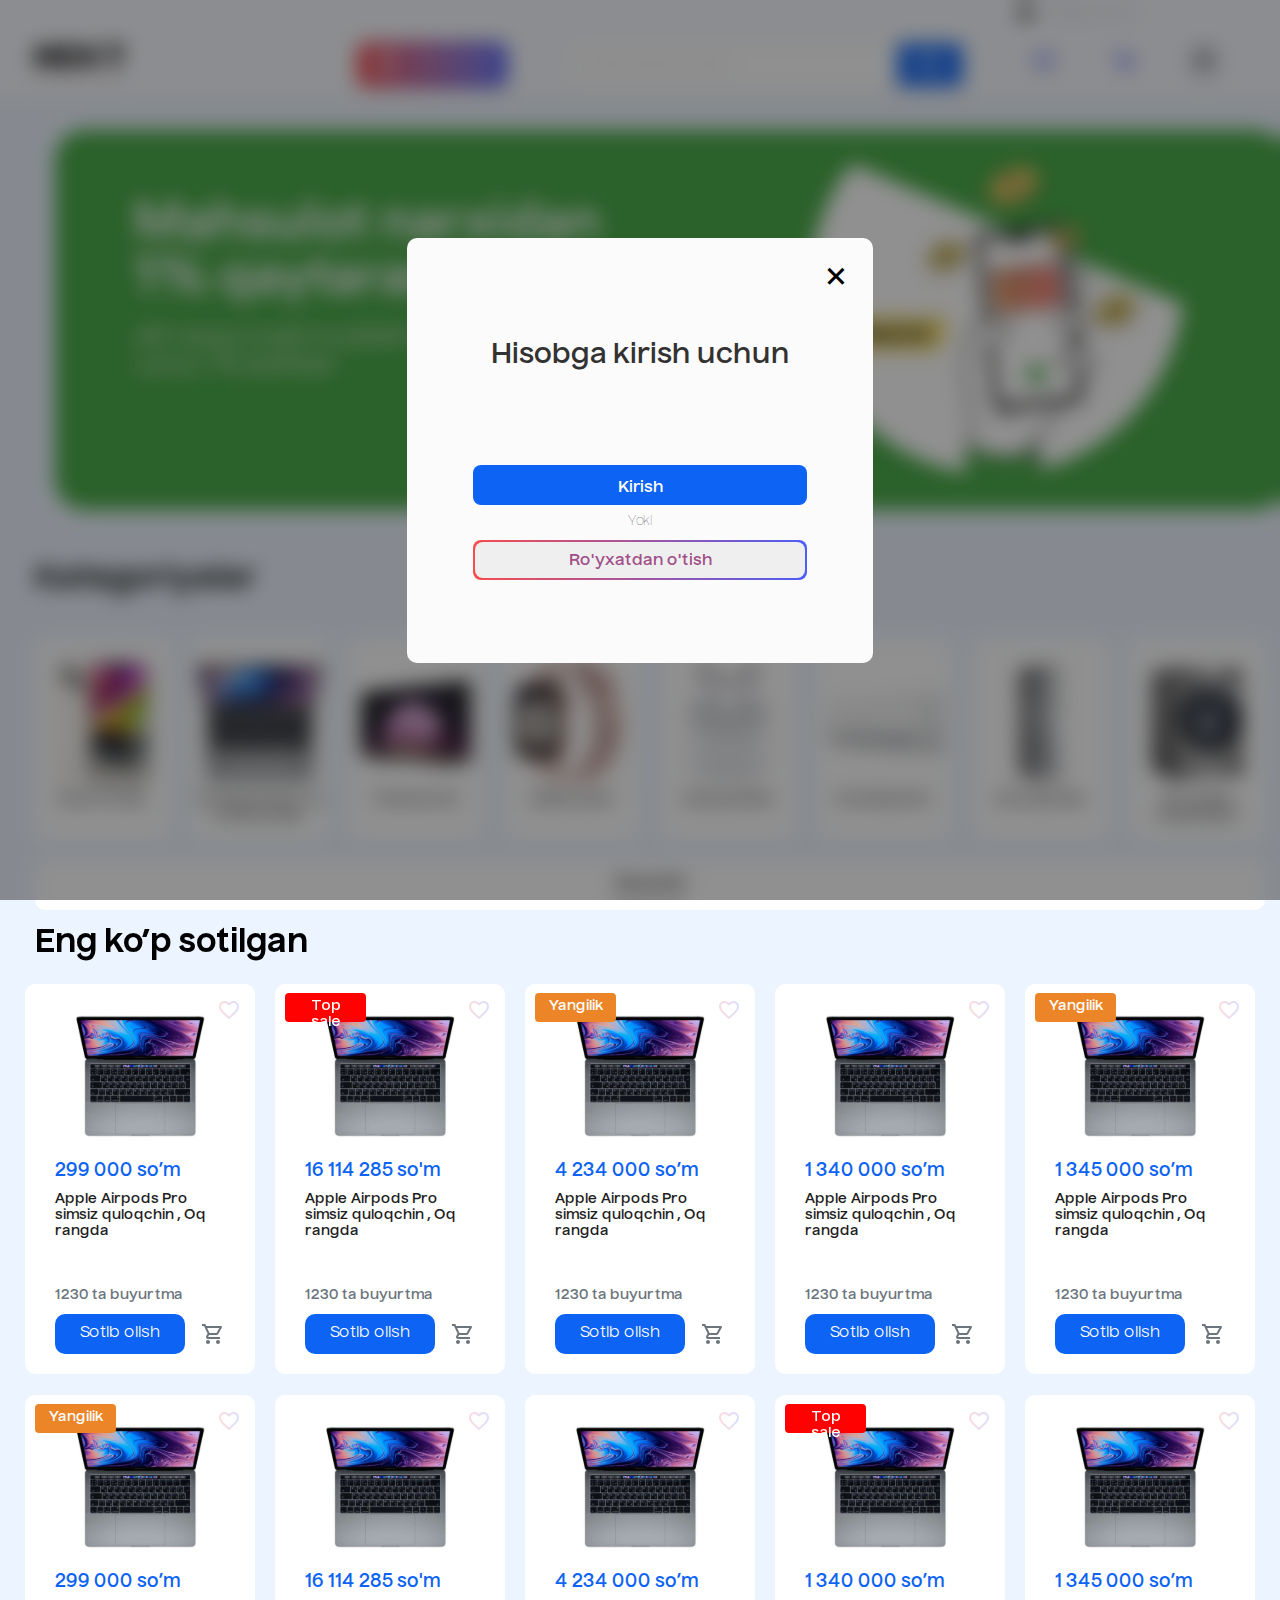
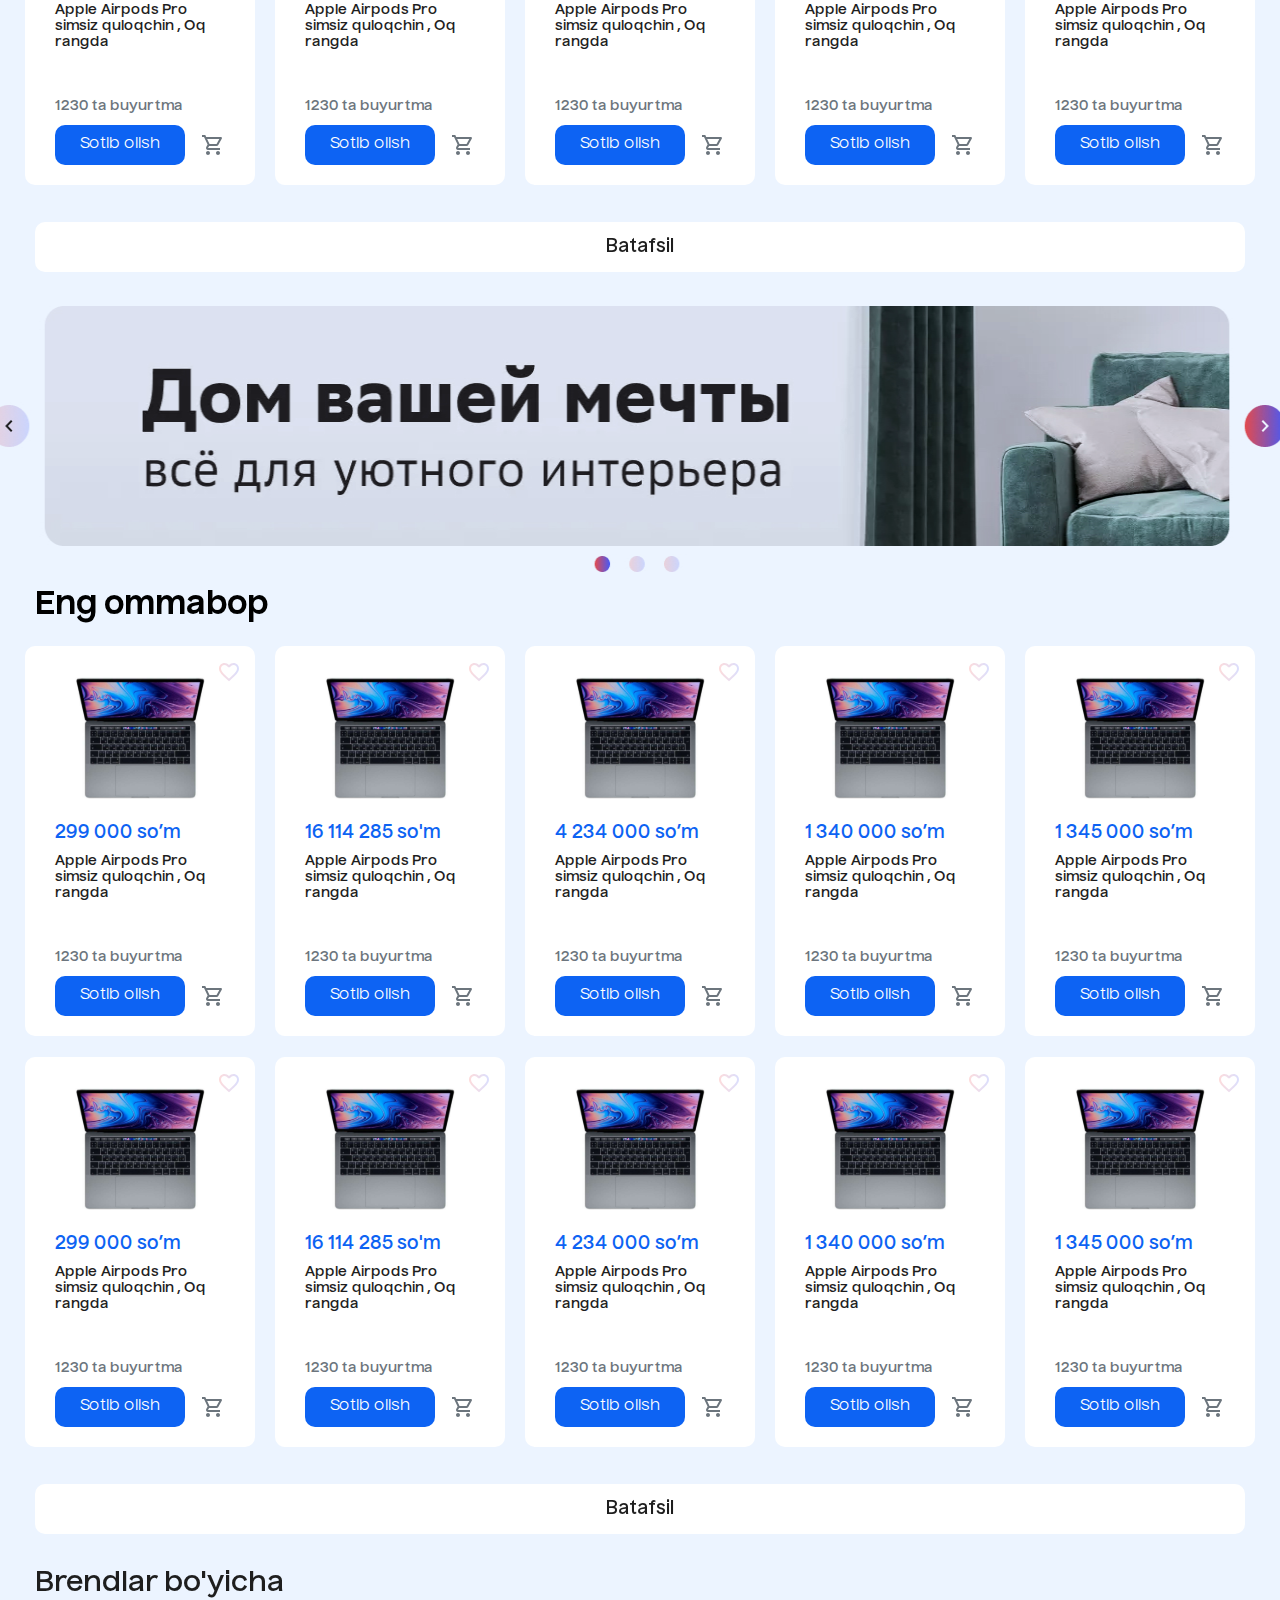
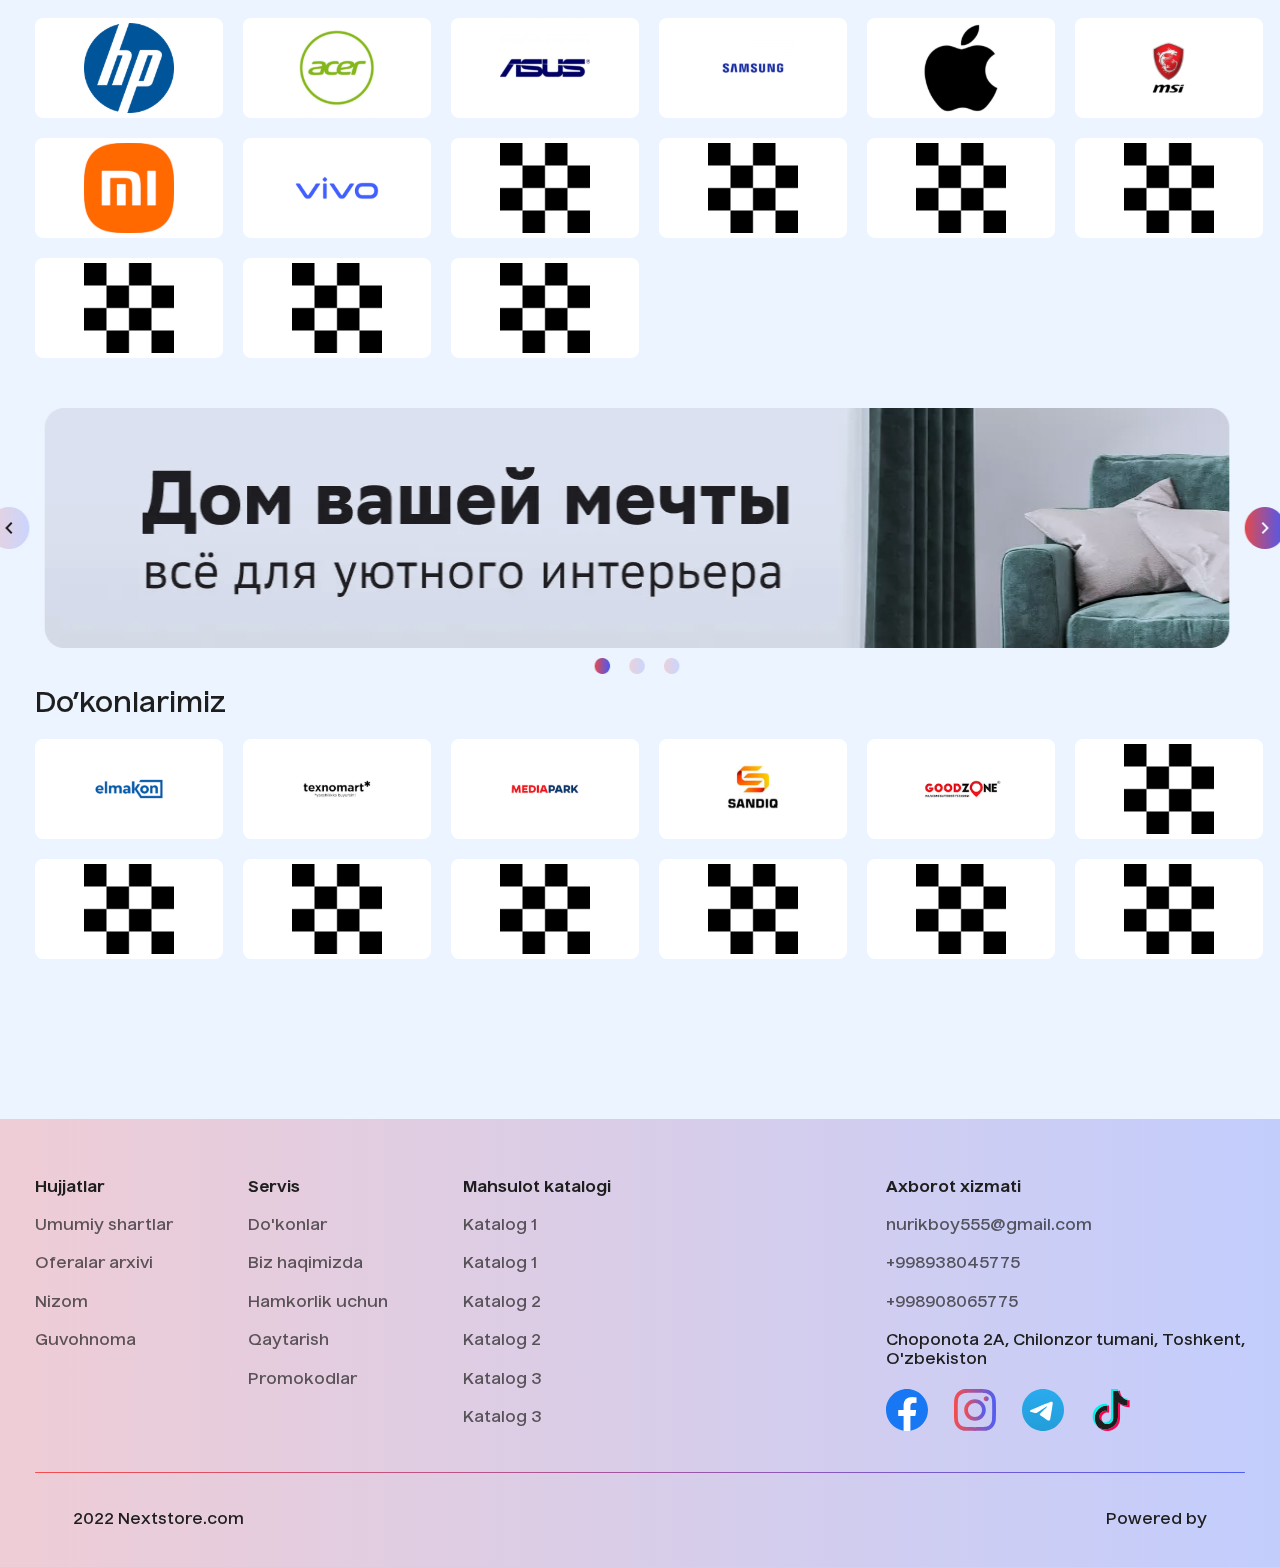
==== commit 00c6f835: "mac-page" ====
--- a/index.html
+++ b/index.html
@@ -240,43 +240,43 @@
 
           <div class="kategories_cards_card">
             <img src="./assets/images/ipgone.jpg" alt="iPhone">
-            <a href="#">Smartfonlar</a>
+            <a href="./assets/pages/umumiy-bolim-1/index.html">Smartfonlar</a>
           </div>
 
           <div class="kategories_cards_card">
             <img src="./assets/images/macbook.png" alt="iPhone">
-            <a href="#">Kompyuterlar va <br>
+            <a href="./assets/pages/umumiy-bolim-1/index.html">Kompyuterlar va <br>
               notebooklar</a>
           </div>
 
           <div class="kategories_cards_card">
             <img src="./assets/images/tv.png" alt="iPhone">
-            <a href="#">Televizorlar</a>
+            <a href="./assets/pages/umumiy-bolim-1/index.html">Televizorlar</a>
           </div>
 
           <div class="kategories_cards_card">
             <img src="./assets/images/watch.png" alt="iPhone">
-            <a href="#">Aqlli soatlar</a>
+            <a href="./assets/pages/umumiy-bolim-1/index.html">Aqlli soatlar</a>
           </div>
 
           <div class="kategories_cards_card">
             <img src="./assets/images/airpods.png" alt="iPhone">
-            <a href="#">Quloqchinlar</a>
+            <a href="./assets/pages/umumiy-bolim-1/index.html">Quloqchinlar</a>
           </div>
 
           <div class="kategories_cards_card">
             <img src="./assets/images/kondisaner.png" alt="iPhone">
-            <a href="#">Konditsioner</a>
+            <a href="./assets/pages/umumiy-bolim-1/index.html">Konditsioner</a>
           </div>
 
           <div class="kategories_cards_card">
             <img src="./assets/images/artel.png" alt="iPhone">
-            <a href="#">Sovutkichlar</a>
+            <a href="./assets/pages/umumiy-bolim-1/index.html">Sovutkichlar</a>
           </div>
 
           <div class="kategories_cards_card">
             <img src="./assets/images/cleaner.png" alt="iPhone">
-            <a href="#">Kir yuvish <br>
+            <a href="./assets/pages/umumiy-bolim-1/index.html">Kir yuvish <br>
               mashinalari</a>
           </div>
 
--- a/main.css
+++ b/main.css
@@ -5,5 +5,5 @@
 @import "./assets/styles/general.css";
 @import "./assets/styles/sections/all.css";
 @import "./assets/styles/components/all.css";
+@import "./assets/styles/macbok-sale/all.css";
 
-
